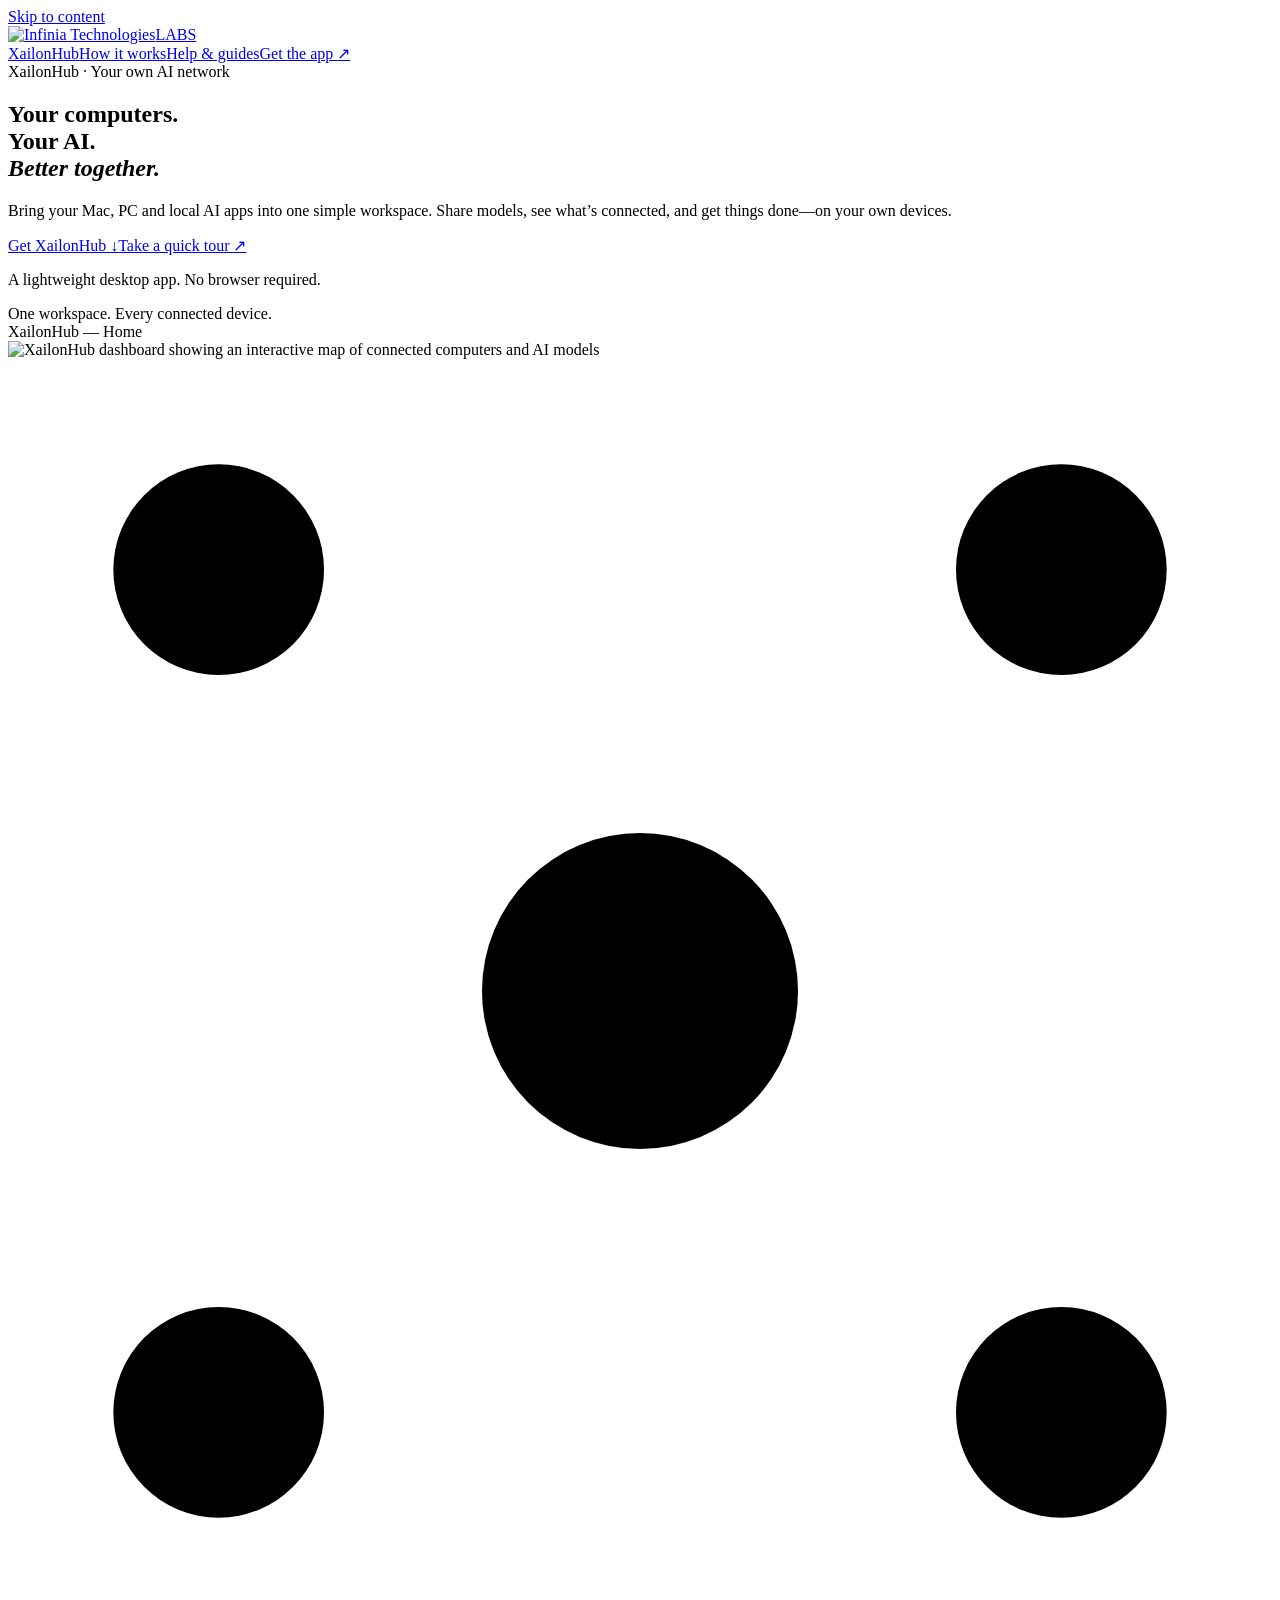
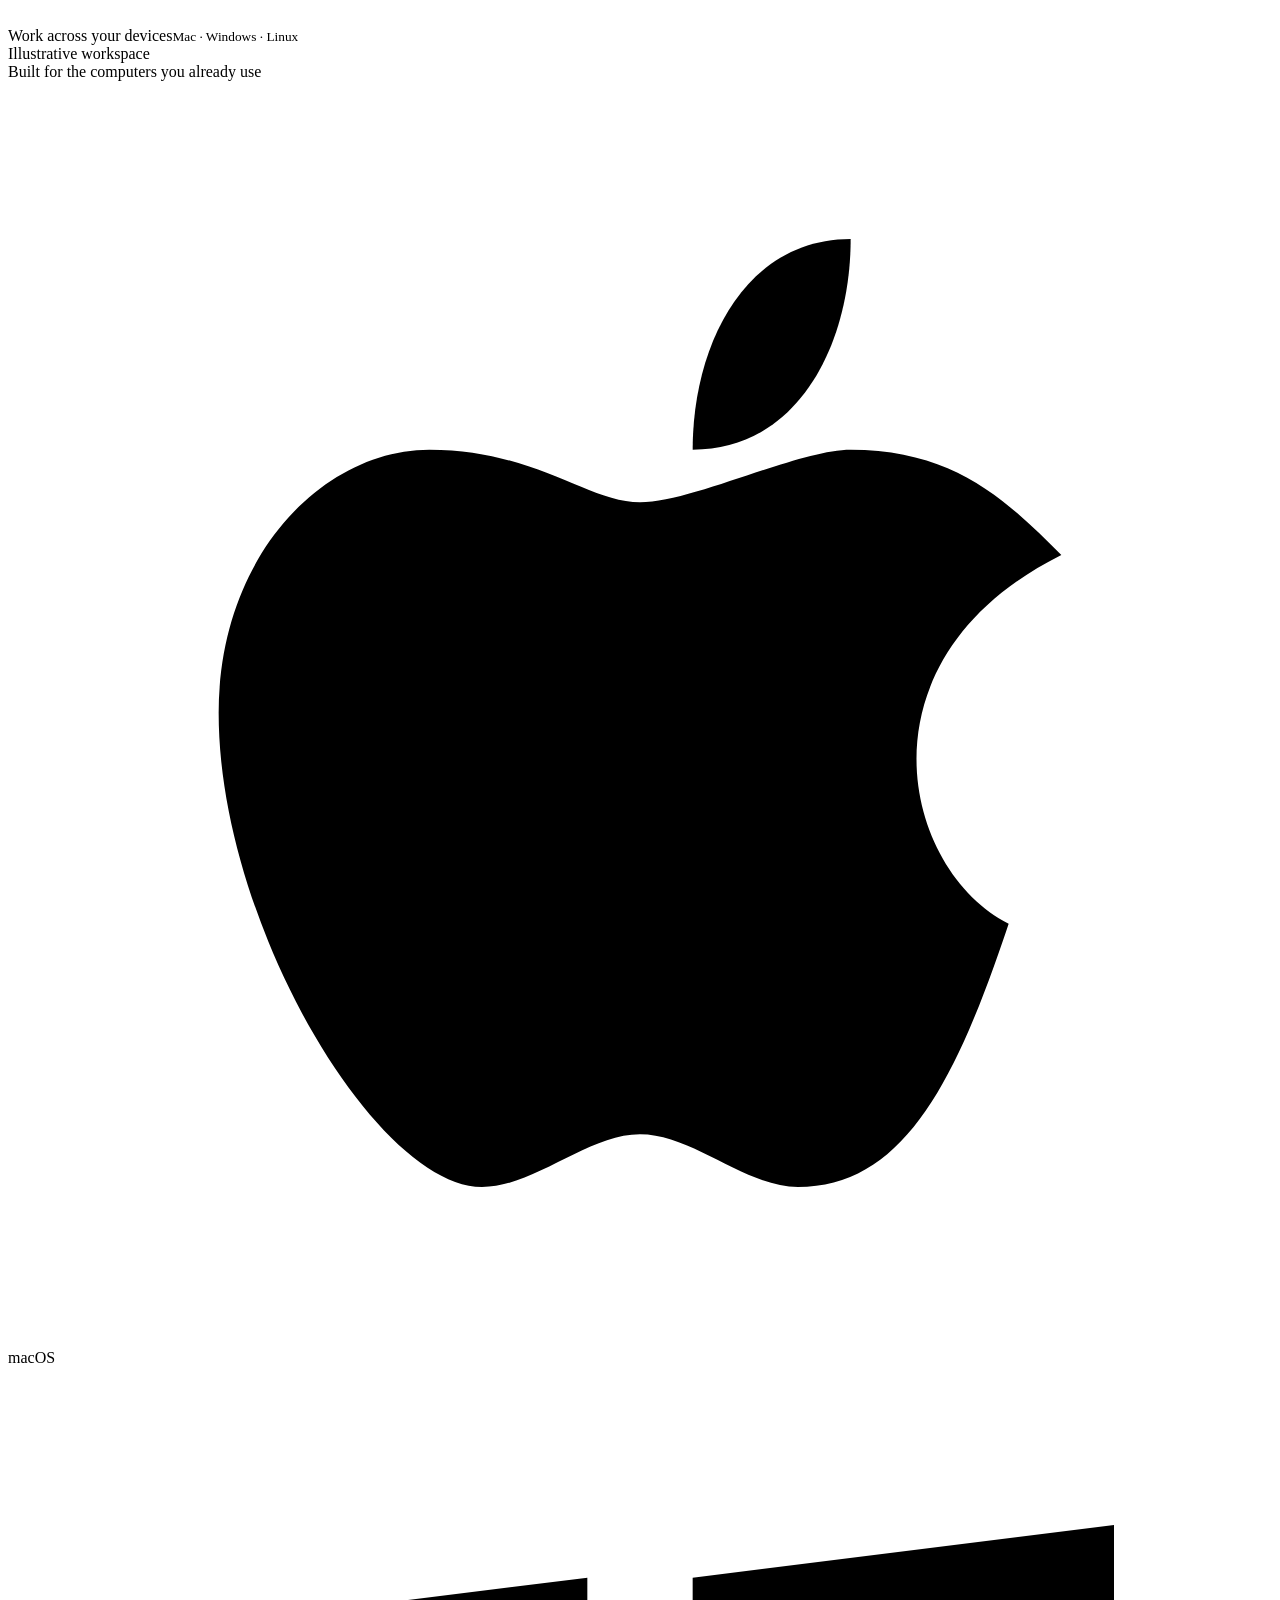
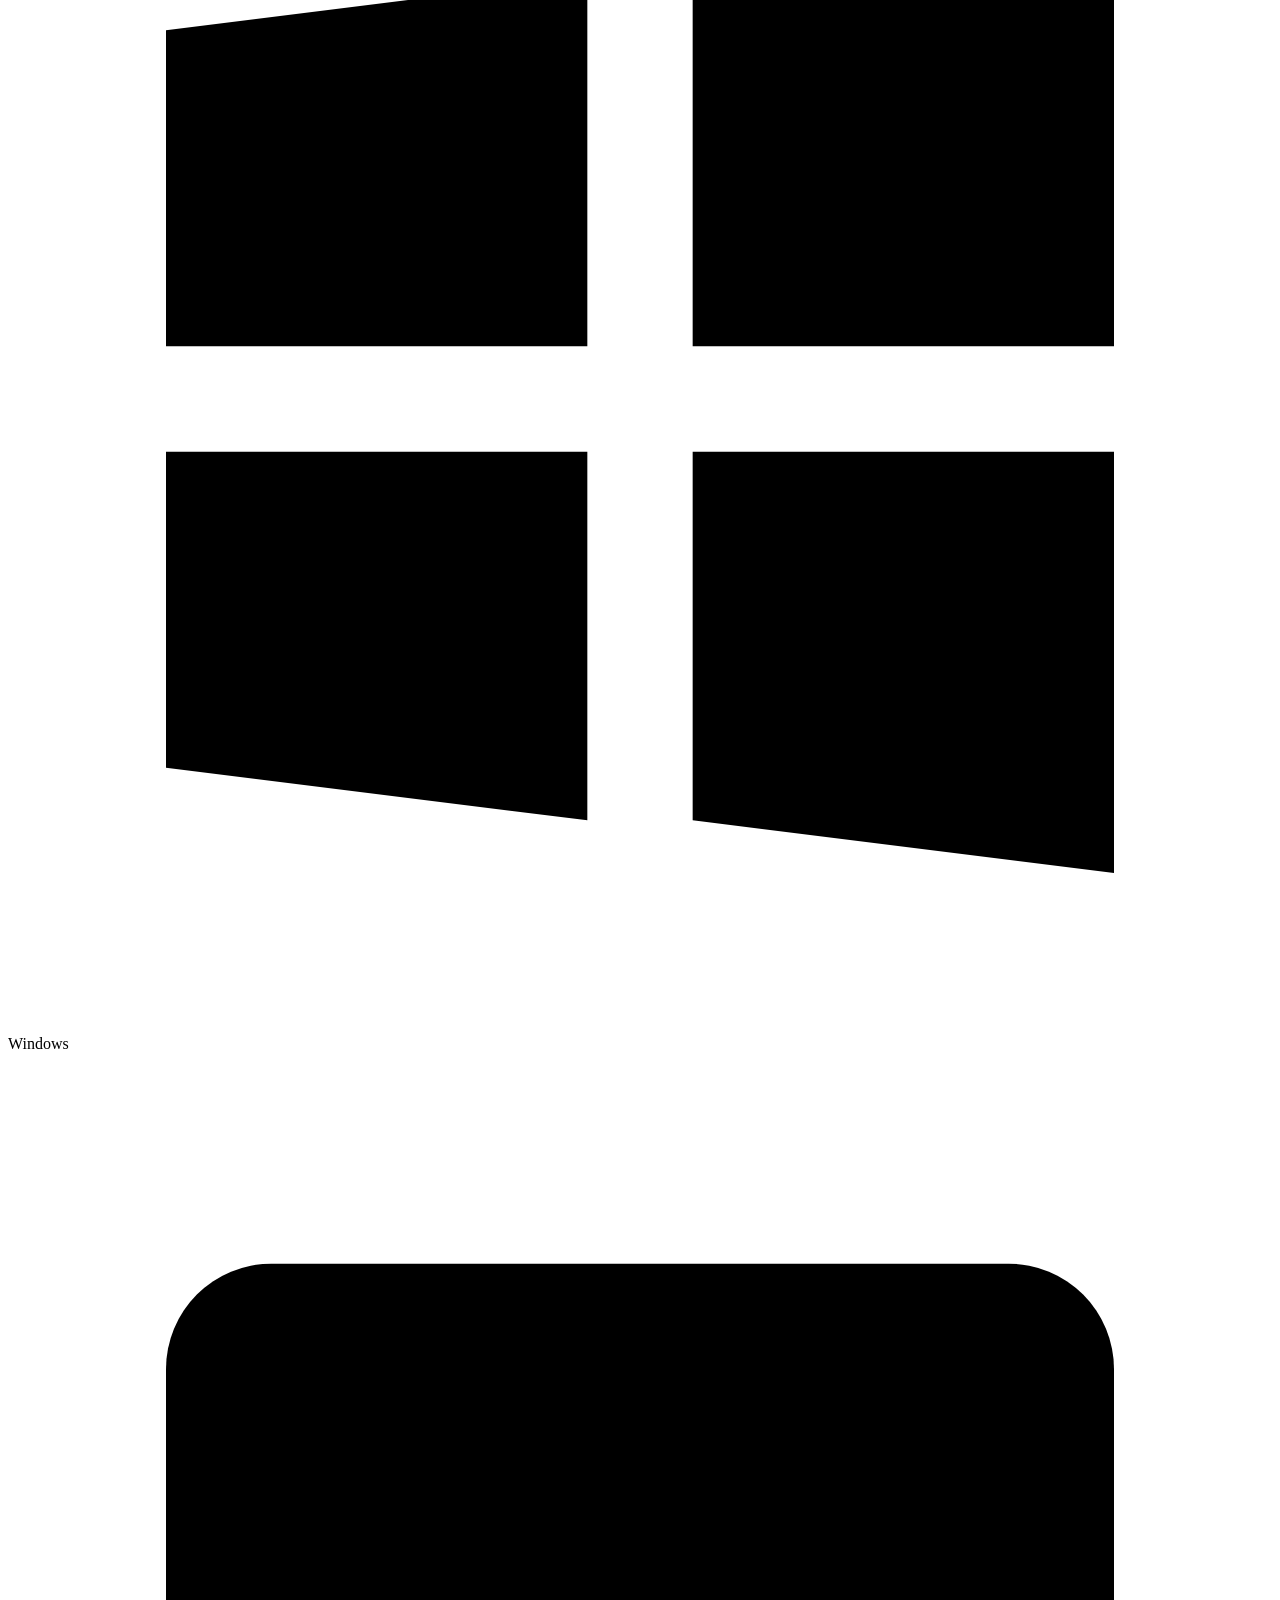
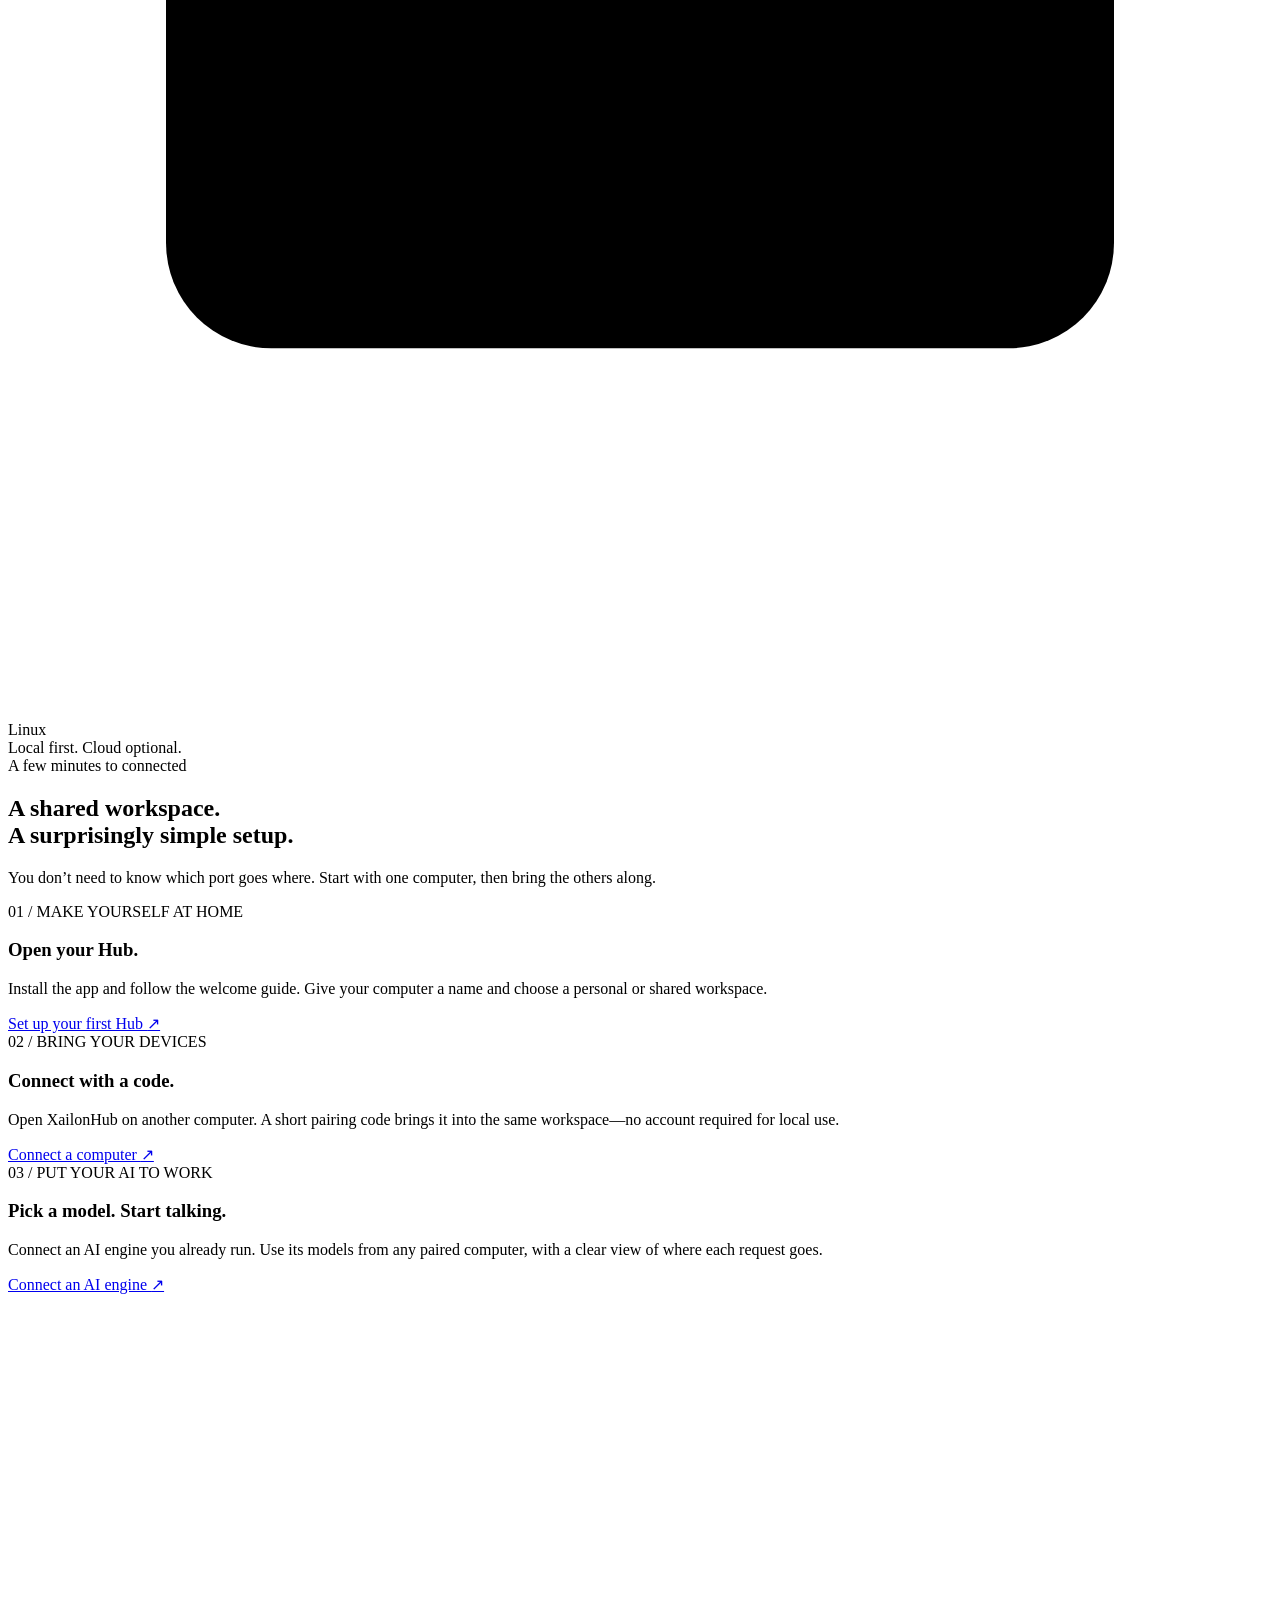
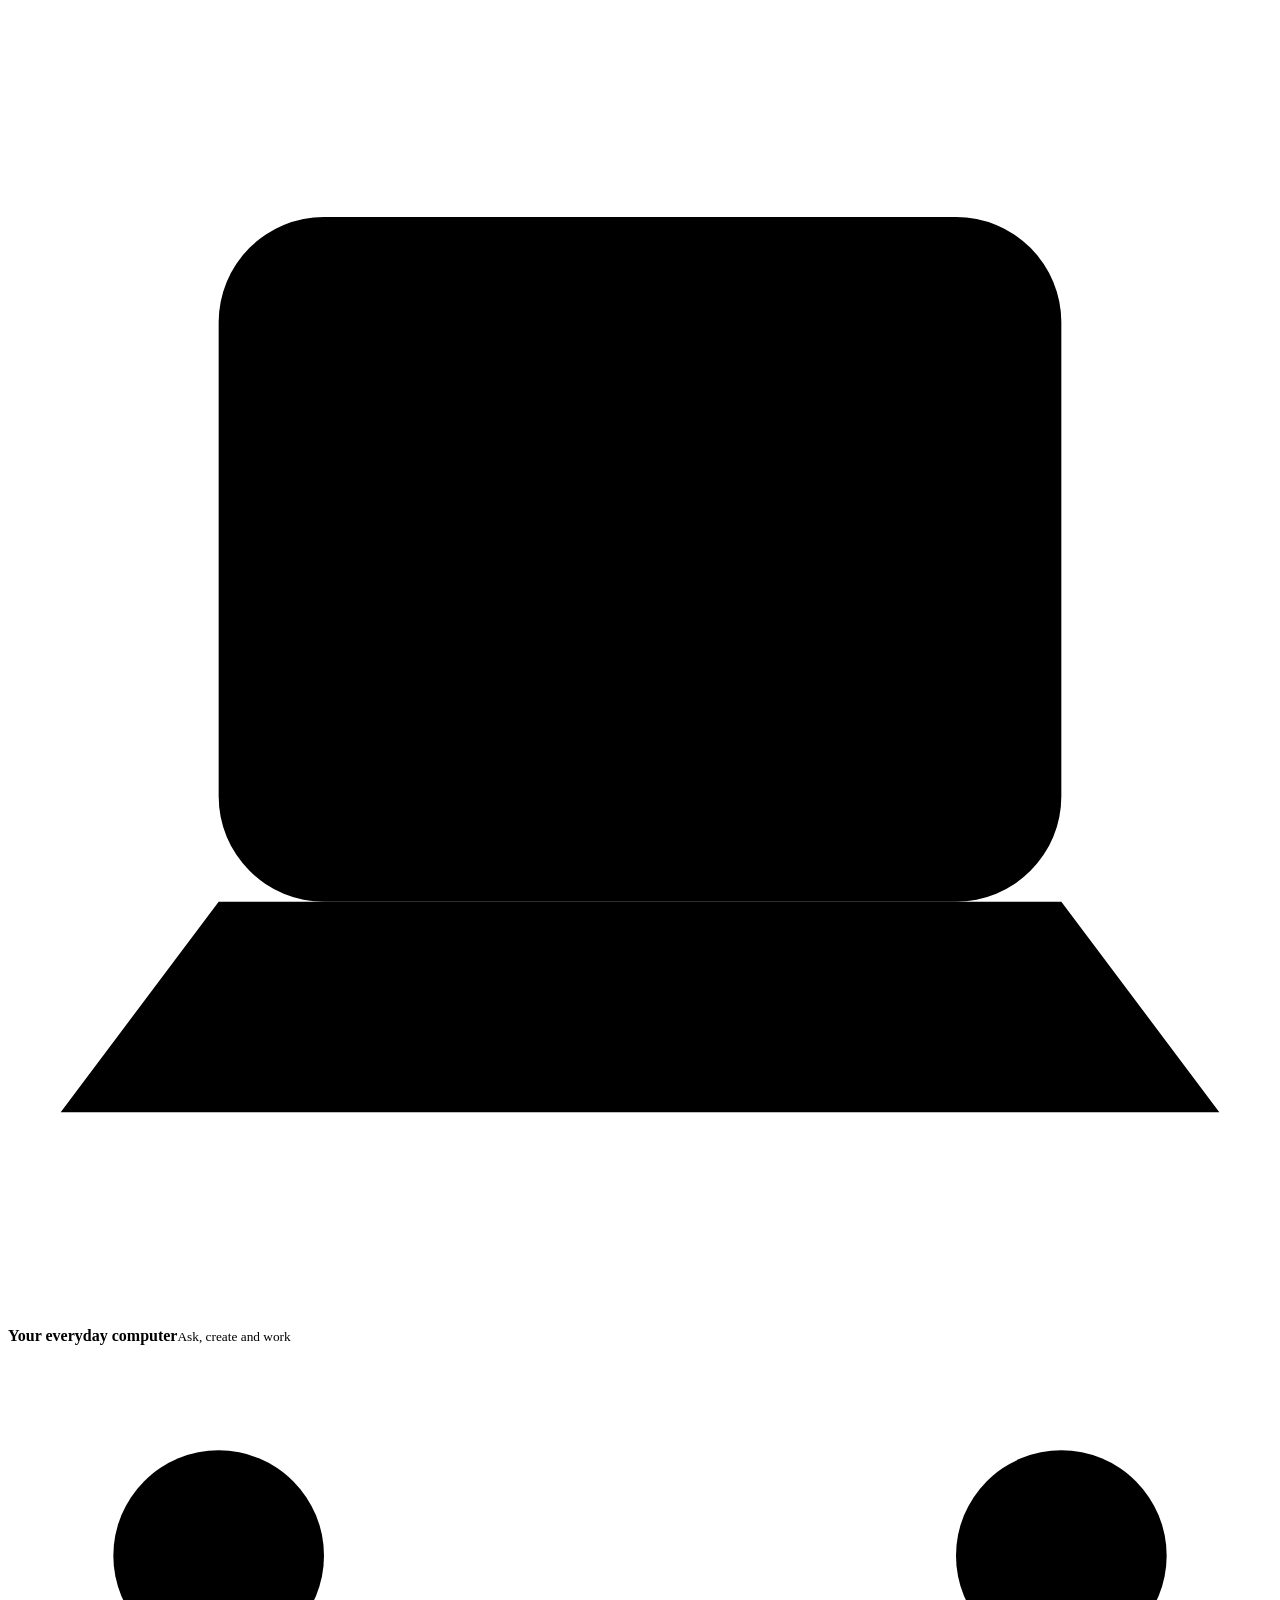
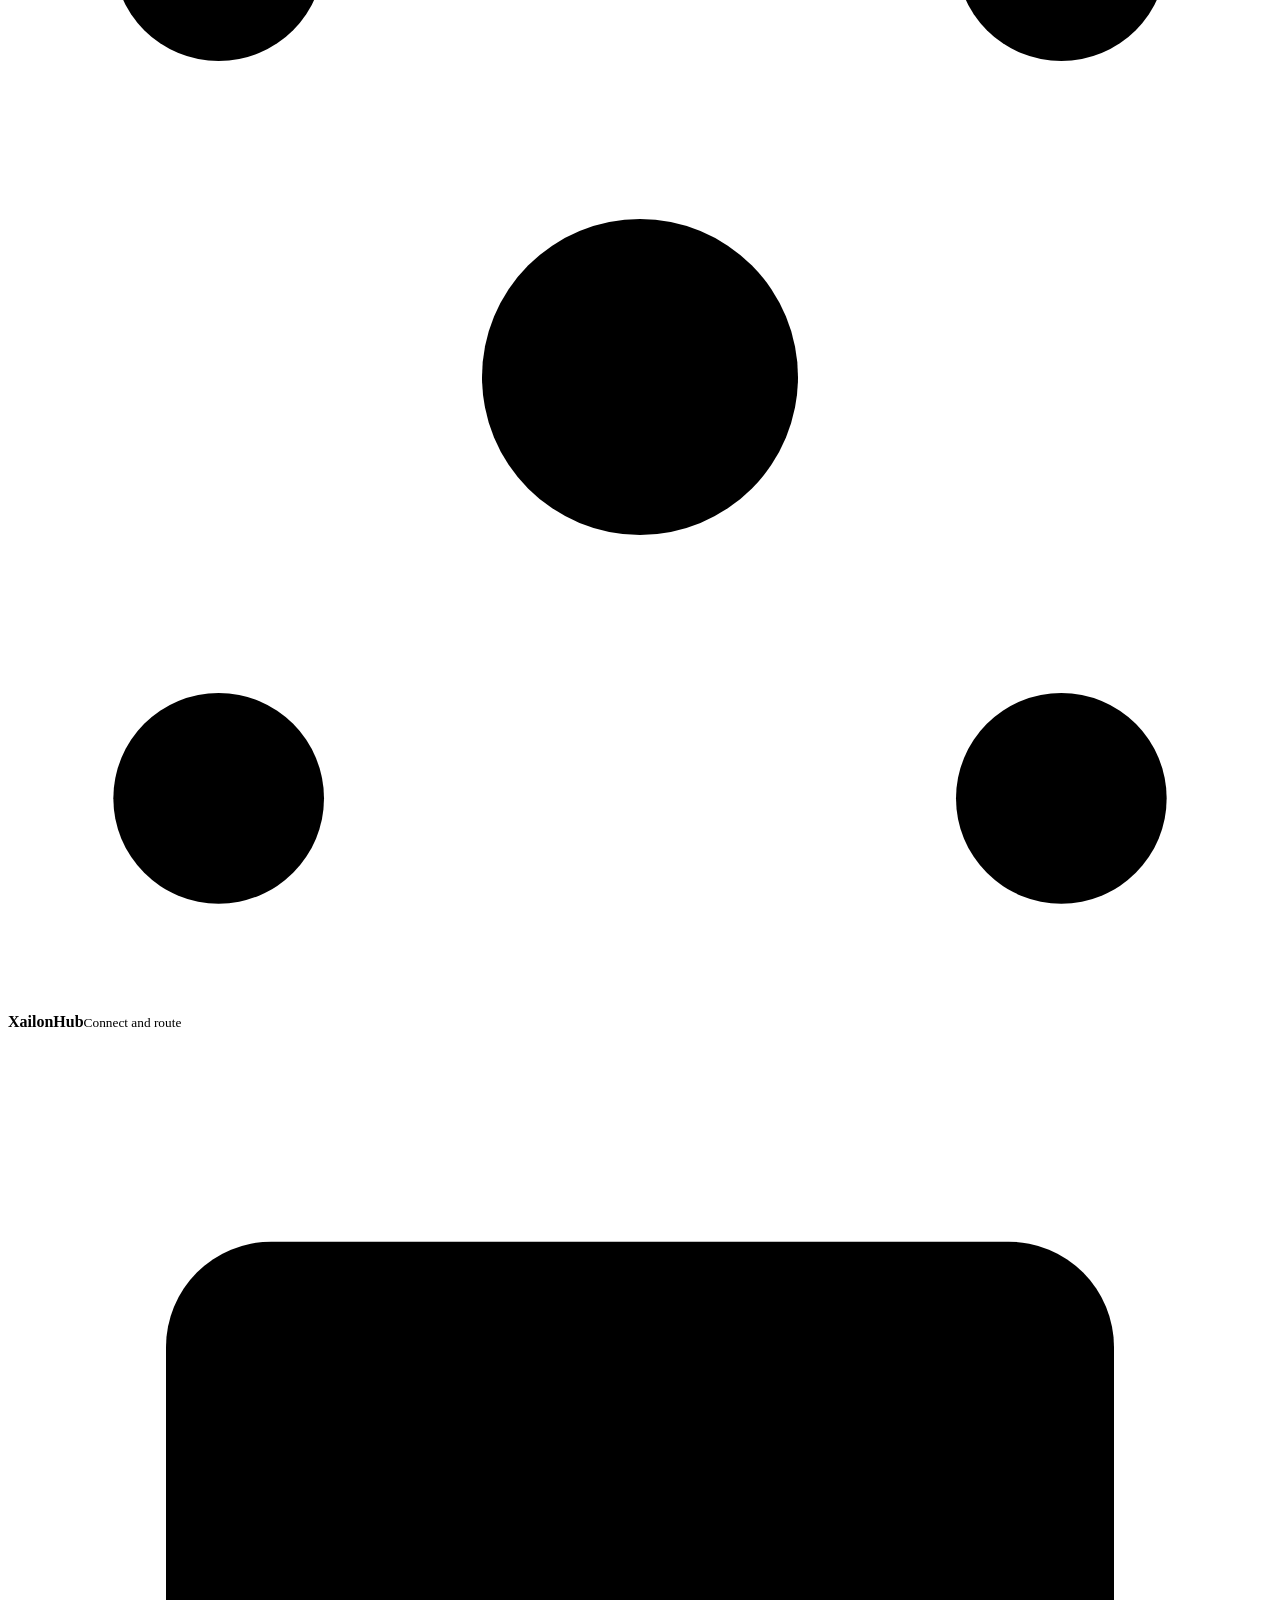
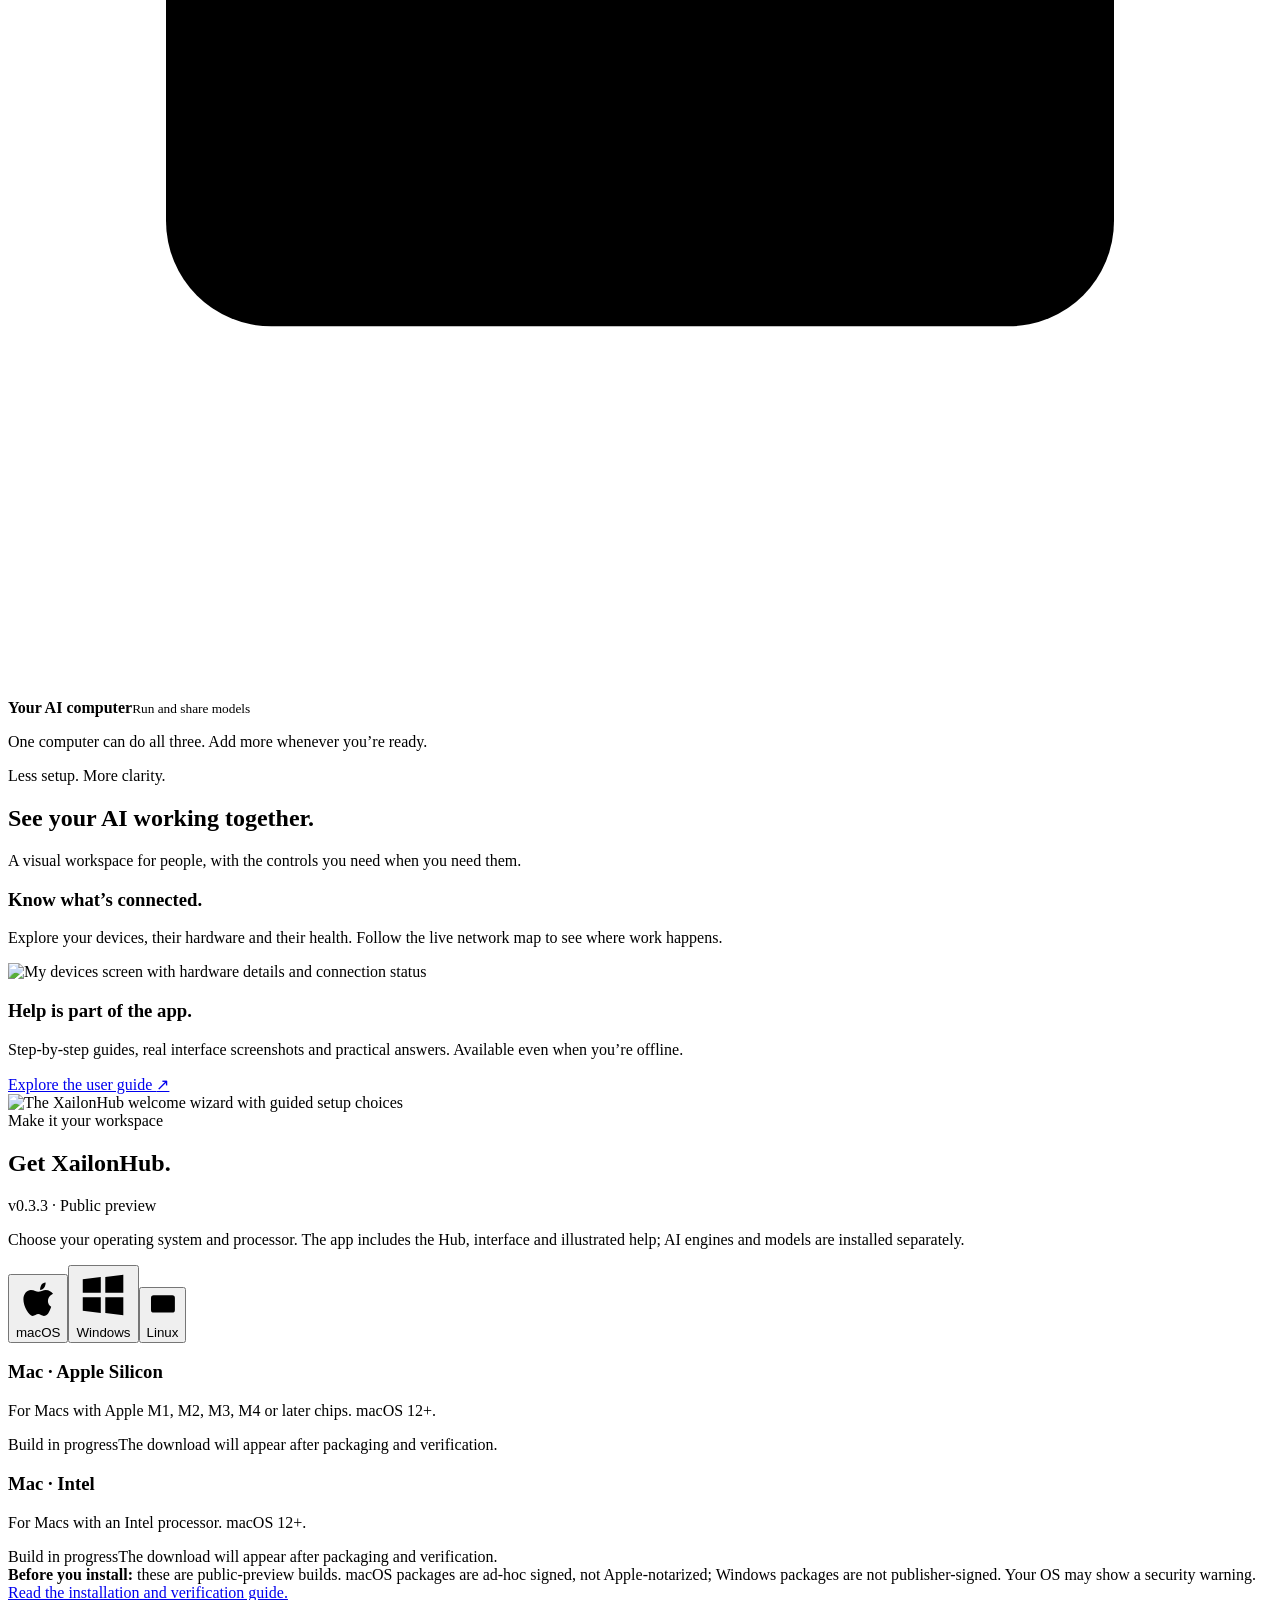
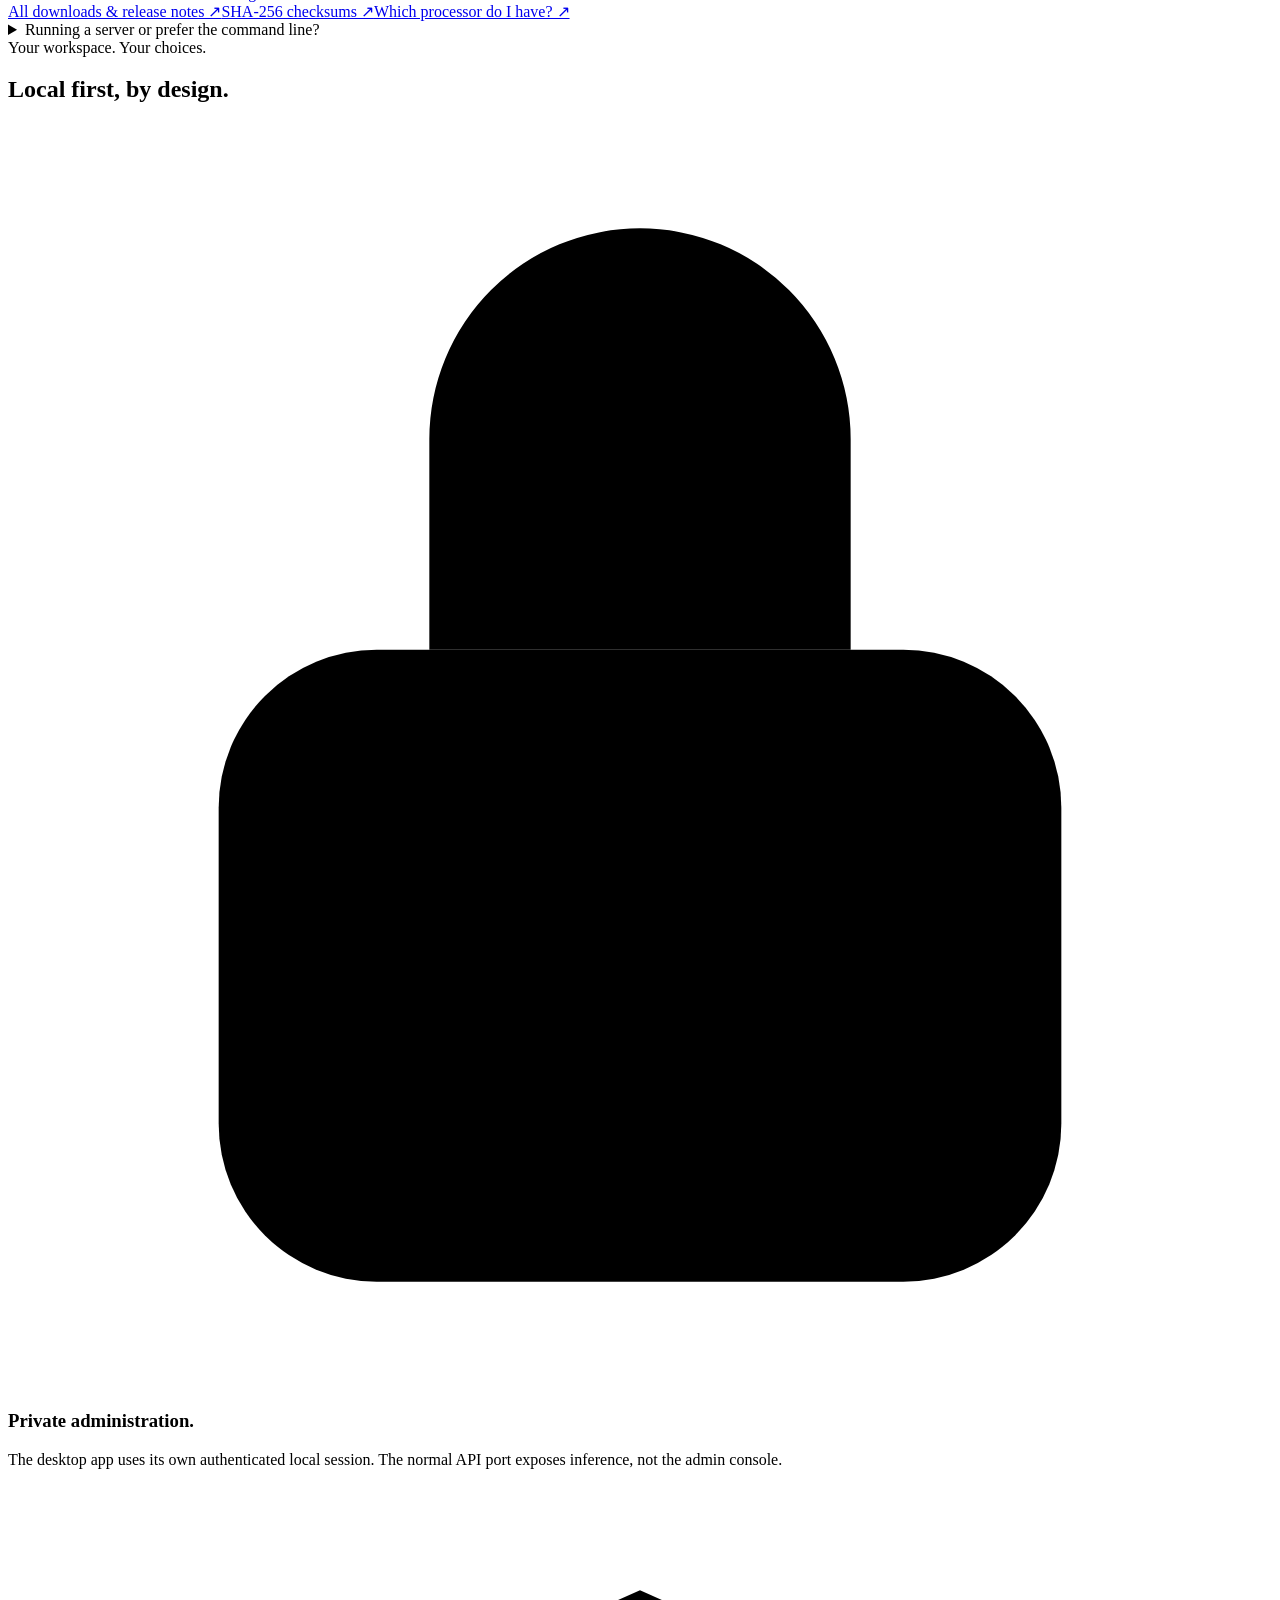
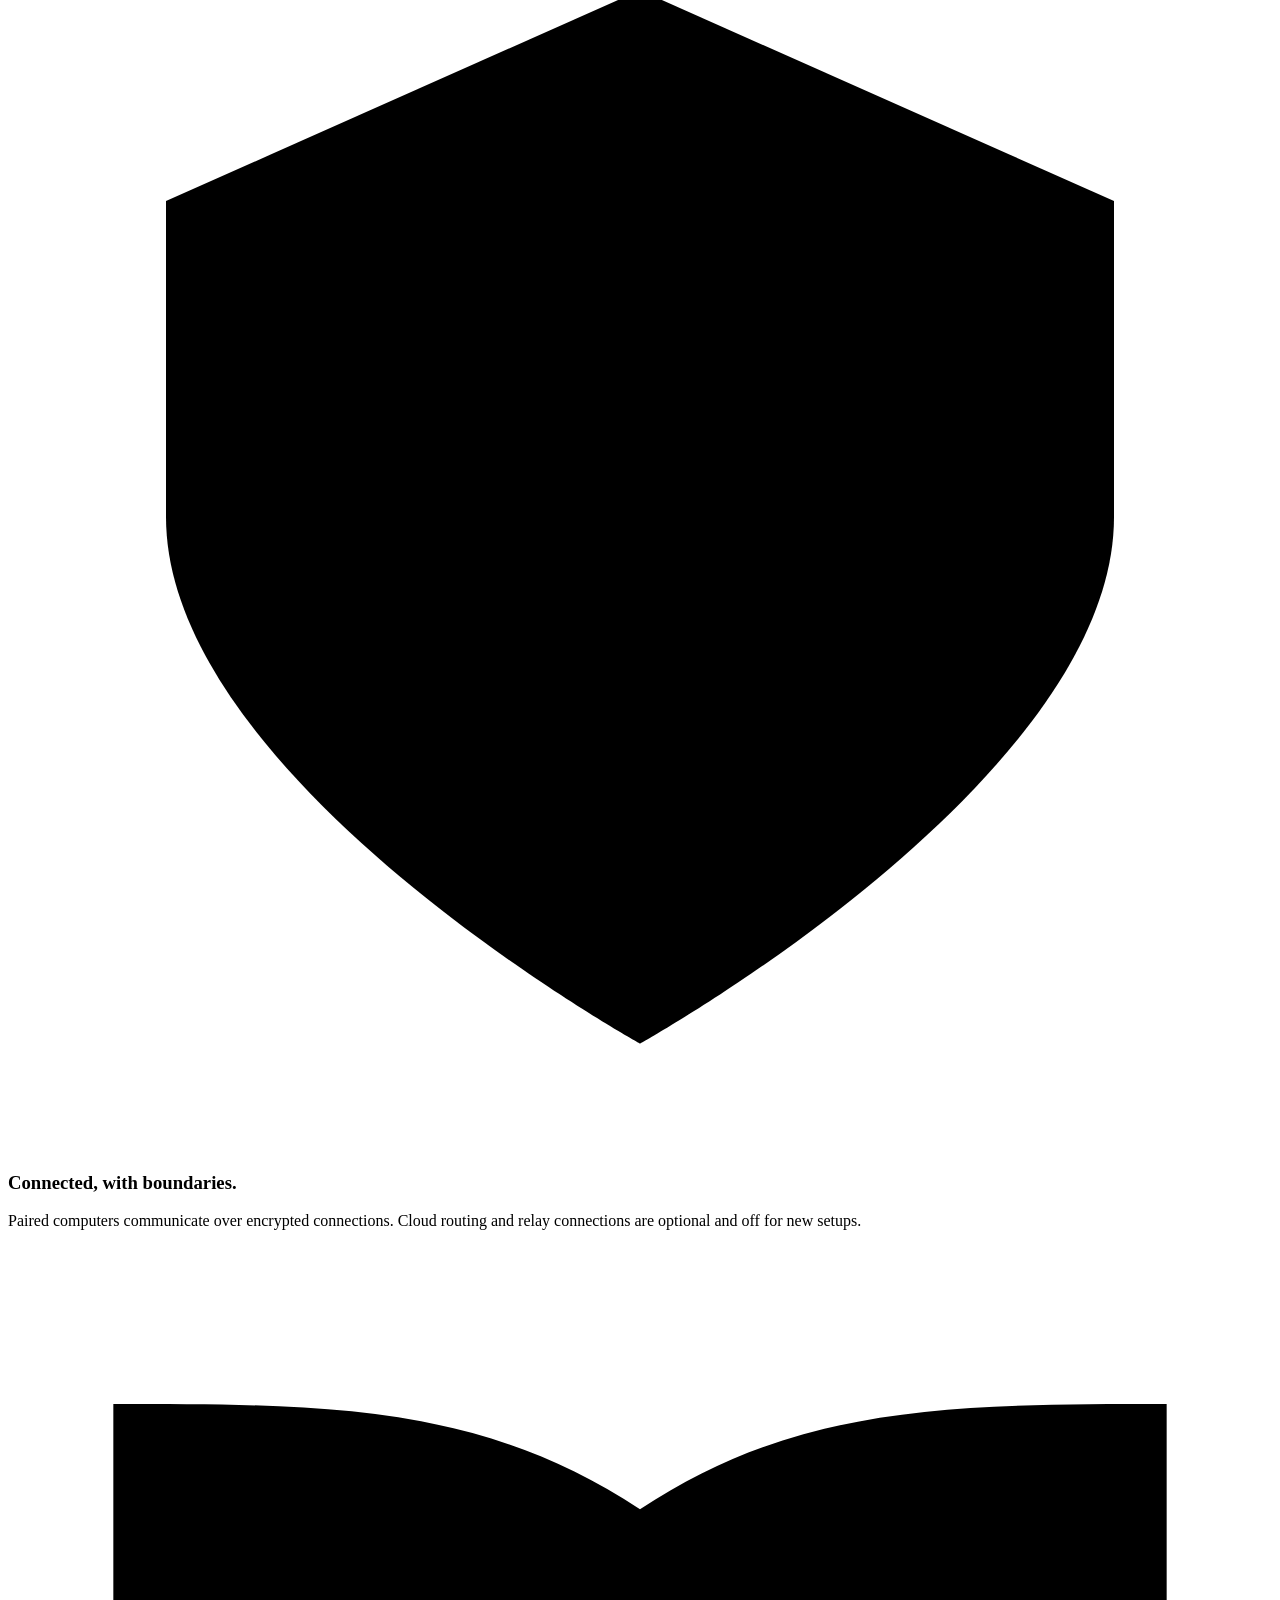
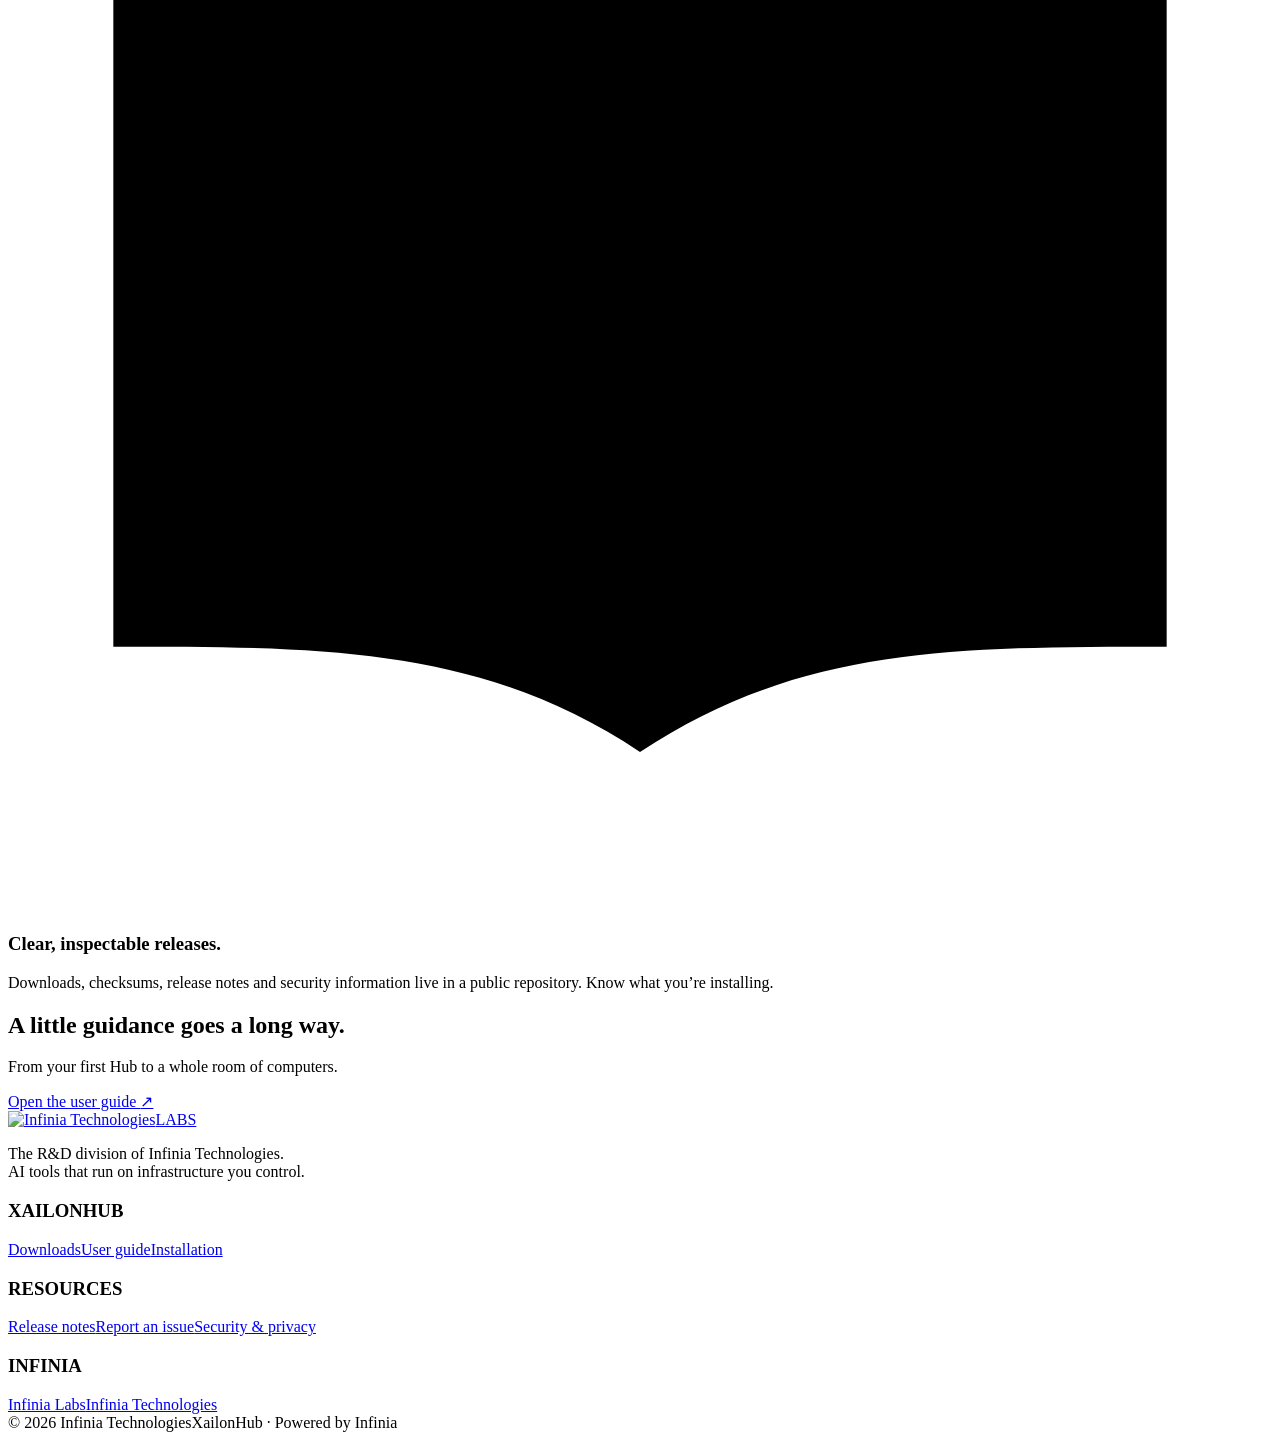
==== site/index.html @ c0959438 "Create Infinia Labs branded XailonHub downloads and help portal" ====
<!doctype html><html lang="en"><head><meta charset="utf-8"><meta name="viewport" content="width=device-width,initial-scale=1"><title>Your computers. Your AI. Better together. · XailonHub by Infinia Labs</title><meta name="description" content="Connect your Mac, Windows and Linux computers in one lightweight AI workspace. Download XailonHub and follow the illustrated setup guide."><link rel="canonical" href="https://xailonhub.infinialabs.ai/"><meta property="og:title" content="Your computers. Your AI. Better together. · XailonHub"><meta property="og:description" content="Connect your Mac, Windows and Linux computers in one lightweight AI workspace. Download XailonHub and follow the illustrated setup guide."><meta property="og:image" content="https://xailonhub.infinialabs.ai/assets/help/home.jpg"><meta property="og:type" content="website"><meta name="theme-color" content="#f7f6f3"><link rel="icon" href="/assets/hub.svg" type="image/svg+xml"><link rel="preload" href="/assets/space-grotesk.woff2" as="font" type="font/woff2" crossorigin><link rel="stylesheet" href="/assets/site.css"><script src="/assets/site.js" defer></script></head><body><a class="skip" href="#main">Skip to content</a><header class="nav"><div class="wrap"><a class="brand" href="https://infinialabs.ai" aria-label="Infinia Labs home"><img src="/assets/logo-labs.svg" alt="Infinia Technologies" width="139" height="24"><span class="labs">LABS</span></a><nav class="links" aria-label="Main navigation"><a href="/">XailonHub</a><a href="/#how-it-works">How it works</a><a href="/help/">Help & guides</a><a class="btn blue small nav-download" href="/#download">Get the app <span aria-hidden="true">↗</span></a></nav></div></header><main id="main"><section class="hero"><div class="wrap"><div class="hero-grid"><div class="hero-copy"><span class="eyebrow">XailonHub · Your own AI network</span><h1>Your computers.<br>Your AI.<br><em>Better together.</em></h1><p>Bring your Mac, PC and local AI apps into one simple workspace. Share models, see what’s connected, and get things done—on your own devices.</p><div class="actions"><a class="btn blue" href="#download">Get XailonHub <span class="arrow" aria-hidden="true">↓</span></a><a class="btn outline" href="/help/">Take a quick tour <span aria-hidden="true">↗</span></a></div><p class="subline">A lightweight desktop app. No browser required.</p></div><div class="hero-scene"><div class="float-note"><span class="pulse" aria-hidden="true"></span>One workspace. Every connected device.</div><div class="window"><div class="bar"><i></i><i></i><i></i><span>XailonHub — Home</span></div><img src="/assets/help/home.jpg" alt="XailonHub dashboard showing an interactive map of connected computers and AI models" width="1320" height="880" fetchpriority="high"></div><div class="device-chip"><svg class="icon" viewBox="0 0 24 24" aria-hidden="true"><circle cx="12" cy="12" r="3"/><circle cx="4" cy="4" r="2"/><circle cx="20" cy="4" r="2"/><circle cx="4" cy="20" r="2"/><circle cx="20" cy="20" r="2"/><path d="m6 6 4 4m4 4 4 4M6 18l4-4m4-4 4-4"/></svg><div>Work across your devices<small>Mac · Windows · Linux</small></div></div><span class="scene-label">Illustrative workspace</span></div></div><div class="support"><span>Built for the computers you already use</span><div class="support-list"><span><svg class="icon" viewBox="0 0 24 24" aria-hidden="true"><path d="M16 3c-2 0-3 2-3 4 2 0 3-2 3-4Z"/><path d="M19 16c-1 3-2 5-4 5-1 0-2-1-3-1s-2 1-3 1c-2 0-5-5-5-9 0-3 2-5 4-5 2 0 3 1 4 1s3-1 4-1c2 0 3 1 4 2-4 2-3 6-1 7Z"/></svg> macOS</span><span><svg class="icon" viewBox="0 0 24 24" aria-hidden="true"><path d="m3 5 8-1v7H3Zm10-1 8-1v8h-8ZM3 13h8v7l-8-1Zm10 0h8v8l-8-1Z"/></svg> Windows</span><span><svg class="icon" viewBox="0 0 24 24" aria-hidden="true"><rect x="3" y="4" width="18" height="13" rx="2"/><path d="M8 21h8m-4-4v4m-5-9 2 2-2 2m5 0h3"/></svg> Linux</span></div><span>Local first. Cloud optional.</span></div></div></section>
<section class="section how" id="how-it-works"><div class="wrap"><div class="intro-row"><div><span class="eyebrow">A few minutes to connected</span><h2>A shared workspace.<br>A surprisingly simple setup.</h2></div><p>You don’t need to know which port goes where. Start with one computer, then bring the others along.</p></div><div class="how-grid"><article><span class="step-no">01 / MAKE YOURSELF AT HOME</span><h3>Open your Hub.</h3><p>Install the app and follow the welcome guide. Give your computer a name and choose a personal or shared workspace.</p><a class="text-link" href="/help/first-start/">Set up your first Hub <span>↗</span></a></article><article><span class="step-no">02 / BRING YOUR DEVICES</span><h3>Connect with a code.</h3><p>Open XailonHub on another computer. A short pairing code brings it into the same workspace—no account required for local use.</p><a class="text-link" href="/help/connect-device/">Connect a computer <span>↗</span></a></article><article><span class="step-no">03 / PUT YOUR AI TO WORK</span><h3>Pick a model. Start talking.</h3><p>Connect an AI engine you already run. Use its models from any paired computer, with a clear view of where each request goes.</p><a class="text-link" href="/help/add-engine/">Connect an AI engine <span>↗</span></a></article></div><div class="flow"><svg class="flow-lines" viewBox="0 0 700 200" preserveAspectRatio="none" aria-hidden="true"><path d="M0 65H700"/><path d="M700 80H0"/></svg><div class="flow-node"><div class="orb"><svg class="icon" viewBox="0 0 24 24" aria-hidden="true"><rect x="4" y="3" width="16" height="13" rx="2"/><path d="m4 16-3 4h22l-3-4M9 20h6"/></svg></div><strong>Your everyday computer</strong><small>Ask, create and work</small></div><div class="flow-node"><div class="orb center"><svg class="icon" viewBox="0 0 24 24" aria-hidden="true"><circle cx="12" cy="12" r="3"/><circle cx="4" cy="4" r="2"/><circle cx="20" cy="4" r="2"/><circle cx="4" cy="20" r="2"/><circle cx="20" cy="20" r="2"/><path d="m6 6 4 4m4 4 4 4M6 18l4-4m4-4 4-4"/></svg></div><strong>XailonHub</strong><small>Connect and route</small></div><div class="flow-node"><div class="orb"><svg class="icon" viewBox="0 0 24 24" aria-hidden="true"><rect x="3" y="4" width="18" height="13" rx="2"/><path d="M8 21h8m-4-4v4m-5-9 2 2-2 2m5 0h3"/></svg></div><strong>Your AI computer</strong><small>Run and share models</small></div></div><p class="flow-caption">One computer can do all three. Add more whenever you’re ready.</p></div></section>
<section class="section"><div class="wrap"><div class="intro-row"><div><span class="eyebrow">Less setup. More clarity.</span><h2>See your AI working together.</h2></div><p>A visual workspace for people, with the controls you need when you need them.</p></div><div class="feature-grid"><article class="feature"><div class="feature-copy"><h3>Know what’s connected.</h3><p>Explore your devices, their hardware and their health. Follow the live network map to see where work happens.</p></div><img src="/assets/help/devices.jpg" alt="My devices screen with hardware details and connection status" width="1320" height="880" loading="lazy"></article><article class="feature soft"><div class="feature-copy"><h3>Help is part of the app.</h3><p>Step-by-step guides, real interface screenshots and practical answers. Available even when you’re offline.</p><a class="text-link" href="/help/">Explore the user guide <span>↗</span></a></div><img src="/assets/help/setup.jpg" alt="The XailonHub welcome wizard with guided setup choices" width="1320" height="880" loading="lazy"></article></div></div></section>
<section class="section download" id="download"><div class="wrap"><span class="eyebrow">Make it your workspace</span><div class="download-head"><h2>Get XailonHub.</h2><span class="version">v0.3.3 · Public preview</span></div><p class="status-text">Choose your operating system and processor. The app includes the Hub, interface and illustrated help; AI engines and models are installed separately.</p><div class="platform-tabs" role="tablist" aria-label="Operating system"><button id="tab-macos" role="tab" aria-selected="true" aria-controls="panel-macos" data-platform="macos"><svg class="icon" viewBox="0 0 24 24" aria-hidden="true"><path d="M16 3c-2 0-3 2-3 4 2 0 3-2 3-4Z"/><path d="M19 16c-1 3-2 5-4 5-1 0-2-1-3-1s-2 1-3 1c-2 0-5-5-5-9 0-3 2-5 4-5 2 0 3 1 4 1s3-1 4-1c2 0 3 1 4 2-4 2-3 6-1 7Z"/></svg>macOS</button><button id="tab-windows" role="tab" aria-selected="false" aria-controls="panel-windows" data-platform="windows" tabindex="-1"><svg class="icon" viewBox="0 0 24 24" aria-hidden="true"><path d="m3 5 8-1v7H3Zm10-1 8-1v8h-8ZM3 13h8v7l-8-1Zm10 0h8v8l-8-1Z"/></svg>Windows</button><button id="tab-linux" role="tab" aria-selected="false" aria-controls="panel-linux" data-platform="linux" tabindex="-1"><svg class="icon" viewBox="0 0 24 24" aria-hidden="true"><rect x="3" y="4" width="18" height="13" rx="2"/><path d="M8 21h8m-4-4v4m-5-9 2 2-2 2m5 0h3"/></svg>Linux</button></div><section id="panel-macos" role="tabpanel" aria-labelledby="tab-macos" ><div class="downloads-grid"><article class="download-card"><h3>Mac · Apple Silicon</h3><p>For Macs with Apple M1, M2, M3, M4 or later chips. macOS 12+.</p><span class="pending">Build in progress</span><span class="download-meta">The download will appear after packaging and verification.</span></article><article class="download-card"><h3>Mac · Intel</h3><p>For Macs with an Intel processor. macOS 12+.</p><span class="pending">Build in progress</span><span class="download-meta">The download will appear after packaging and verification.</span></article></div></section><section id="panel-windows" role="tabpanel" aria-labelledby="tab-windows" hidden><div class="downloads-grid"><article class="download-card"><h3>Windows · ARM64</h3><p>For Snapdragon and other ARM64 PCs. Windows 11.</p><span class="pending">Build in progress</span><span class="download-meta">The download will appear after packaging and verification.</span></article><article class="download-card"><h3>Windows · Intel &amp; AMD</h3><p>For 64-bit Intel and AMD PCs. Windows 10 or 11.</p><span class="pending">Build in progress</span><span class="download-meta">The download will appear after packaging and verification.</span></article></div></section><section id="panel-linux" role="tabpanel" aria-labelledby="tab-linux" hidden><div class="downloads-grid"><article class="download-card"><h3>Linux · ARM64</h3><p>For aarch64 computers. Ubuntu 24.04+ or compatible.</p><span class="pending">Build in progress</span><span class="download-meta">The download will appear after packaging and verification.</span></article><article class="download-card"><h3>Linux · Intel &amp; AMD</h3><p>For amd64 computers. Ubuntu 24.04+ or compatible.</p><span class="pending">Build in progress</span><span class="download-meta">The download will appear after packaging and verification.</span></article></div></section><div class="notice"><strong>Before you install:</strong> these are public-preview builds. macOS packages are ad-hoc signed, not Apple-notarized; Windows packages are not publisher-signed. Your OS may show a security warning. <a href="/help/install/">Read the installation and verification guide.</a></div><div class="download-foot"><a href="https://github.com/infinialabs-ai/xailon-hub-releases/releases/tag/v0.3.3">All downloads & release notes ↗</a><a href="https://github.com/infinialabs-ai/xailon-hub-releases/releases/download/v0.3.3/checksums.txt">SHA-256 checksums ↗</a><a href="/help/install/">Which processor do I have? ↗</a></div><details class="cli-box"><summary>Running a server or prefer the command line?</summary><p>The CLI edition runs the same Hub with a browser dashboard. This command installs the CLI, not the desktop app.</p><div class="code-row"><code id="install-command">curl -fsSL https://xailonhub.infinialabs.ai/install.sh | sh</code><button type="button" data-copy="install-command" aria-label="Copy CLI installation command">Copy</button></div><p>On Windows, use the PowerShell installer in the <a class="text-link" href="/help/install/#cli">installation guide ↗</a>. Inspect scripts before running them.</p></details></div></section>
<section class="section"><div class="wrap"><div class="intro-row"><div><span class="eyebrow">Your workspace. Your choices.</span><h2>Local first, by design.</h2></div></div><div class="trust-grid"><article><svg class="icon" viewBox="0 0 24 24" aria-hidden="true"><rect x="4" y="10" width="16" height="12" rx="3"/><path d="M8 10V6a4 4 0 0 1 8 0v4m-4 5v3"/></svg><h3>Private administration.</h3><p>The desktop app uses its own authenticated local session. The normal API port exposes inference, not the admin console.</p></article><article><svg class="icon" viewBox="0 0 24 24" aria-hidden="true"><path d="m12 2 9 4v6c0 5-9 10-9 10S3 17 3 12V6Z"/><path d="m8 12 3 3 5-6"/></svg><h3>Connected, with boundaries.</h3><p>Paired computers communicate over encrypted connections. Cloud routing and relay connections are optional and off for new setups.</p></article><article><svg class="icon" viewBox="0 0 24 24" aria-hidden="true"><path d="M12 5c-3-2-6-2-10-2v16c4 0 7 0 10 2 3-2 6-2 10-2V3c-4 0-7 0-10 2Zm0 0v16"/></svg><h3>Clear, inspectable releases.</h3><p>Downloads, checksums, release notes and security information live in a public repository. Know what you’re installing.</p></article></div><div class="help-banner"><div><h2>A little guidance goes a long way.</h2><p>From your first Hub to a whole room of computers.</p></div><a class="btn" href="/help/">Open the user guide <span>↗</span></a></div></div></section></main><footer class="footer"><div class="wrap"><div class="footer-top"><div><a class="brand" href="https://infinialabs.ai"><img class="brand-img" src="/assets/logo-labs-light.svg" alt="Infinia Technologies" width="158" height="27"><span class="labs">LABS</span></a><p>The R&amp;D division of Infinia Technologies.<br>AI tools that run on infrastructure you control.</p></div><div class="footer-links"><div><h3>XAILONHUB</h3><a href="/#download">Downloads</a><a href="/help/">User guide</a><a href="/help/install/">Installation</a></div><div><h3>RESOURCES</h3><a href="https://github.com/infinialabs-ai/xailon-hub-releases/releases">Release notes</a><a href="https://github.com/infinialabs-ai/xailon-hub-releases/issues">Report an issue</a><a href="/security/">Security & privacy</a></div><div><h3>INFINIA</h3><a href="https://infinialabs.ai">Infinia Labs</a><a href="https://infiniatechnologies.com">Infinia Technologies</a></div></div></div><div class="footer-bottom"><span>© 2026 Infinia Technologies</span><span>XailonHub · Powered by Infinia</span></div></div></footer></body></html>
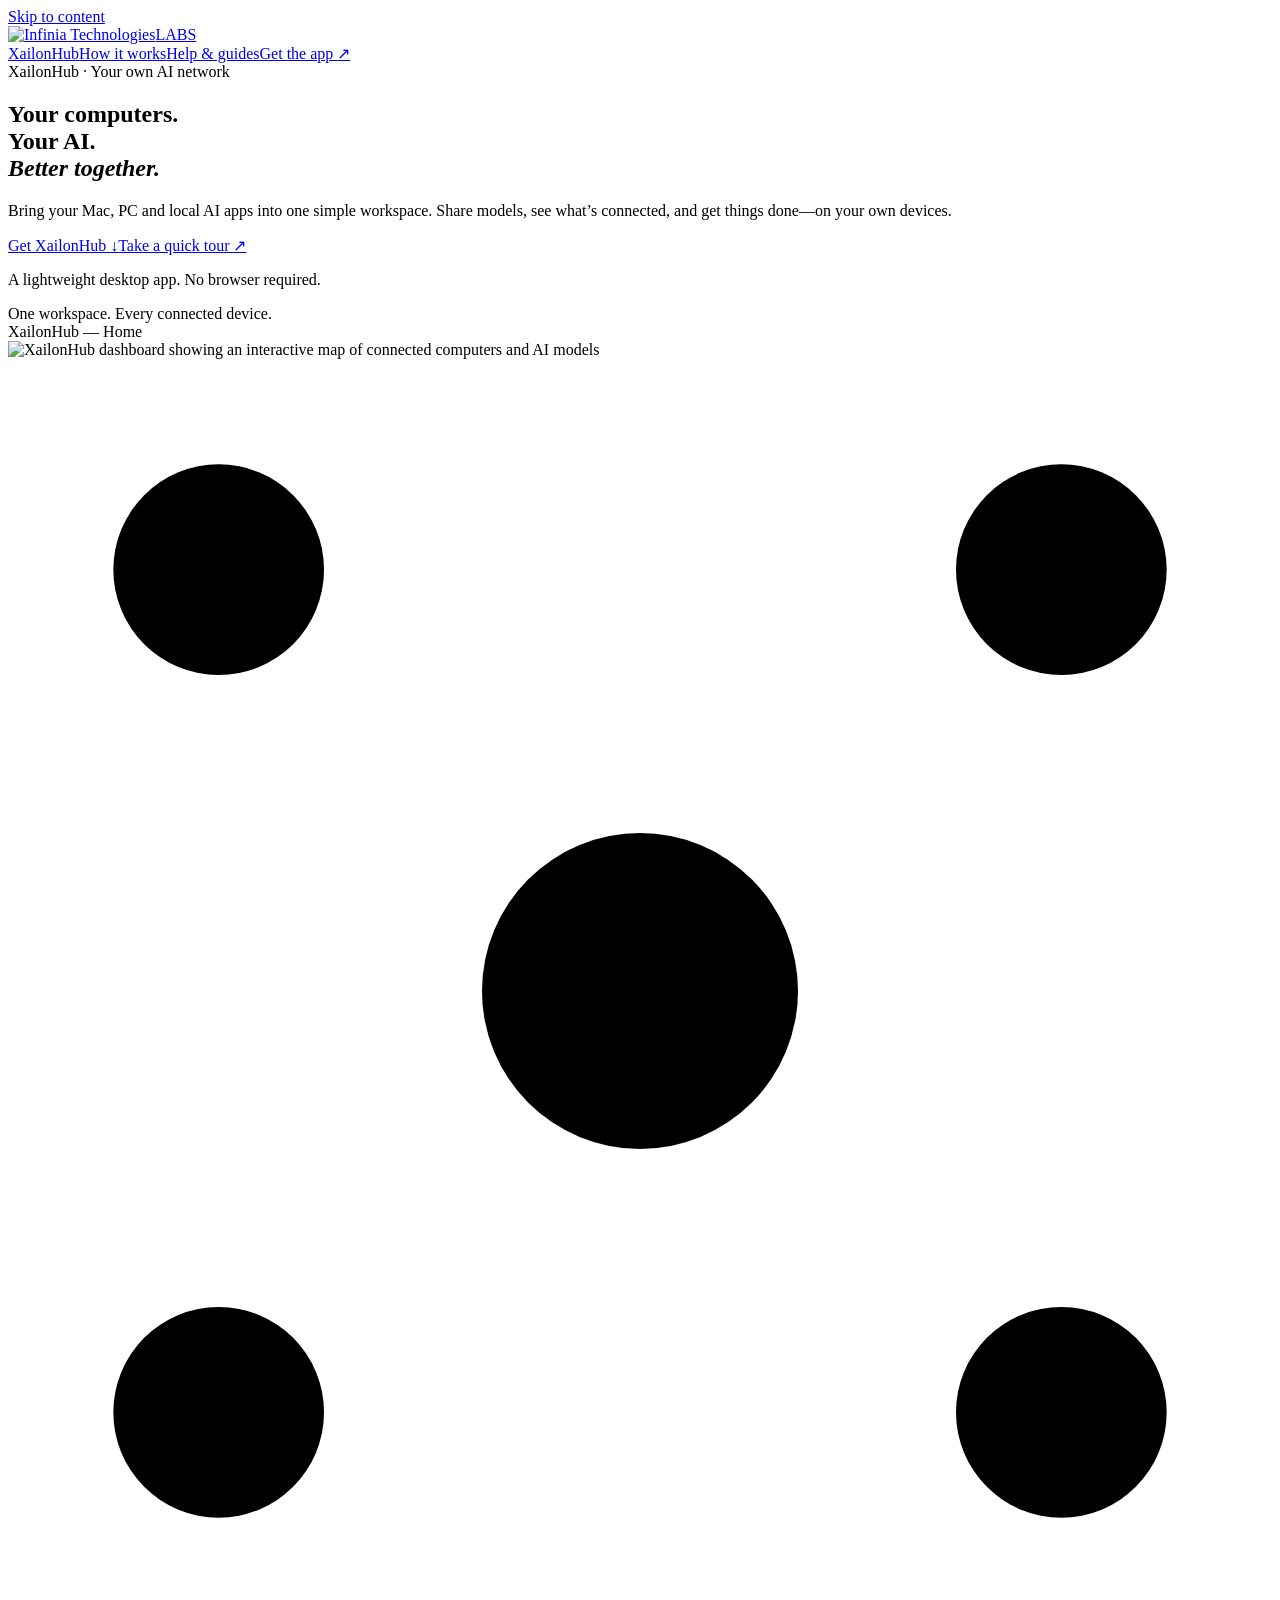
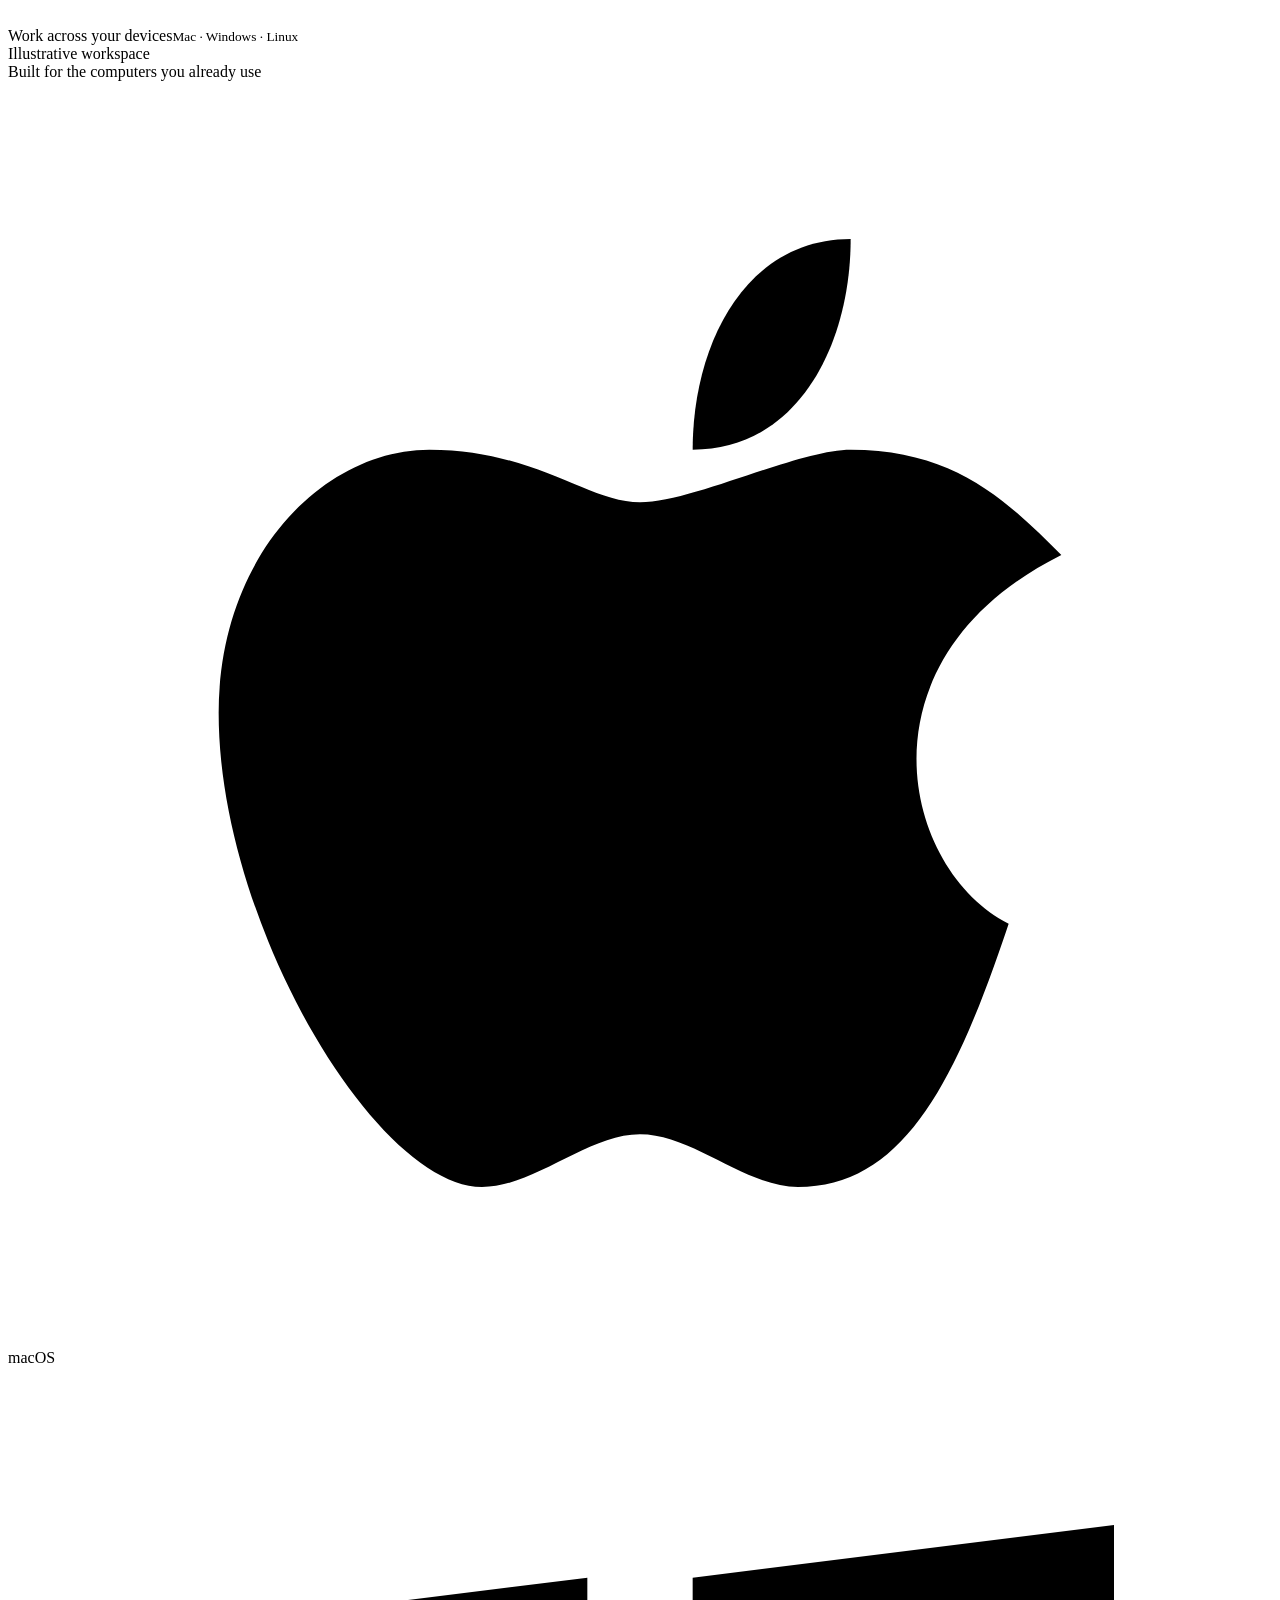
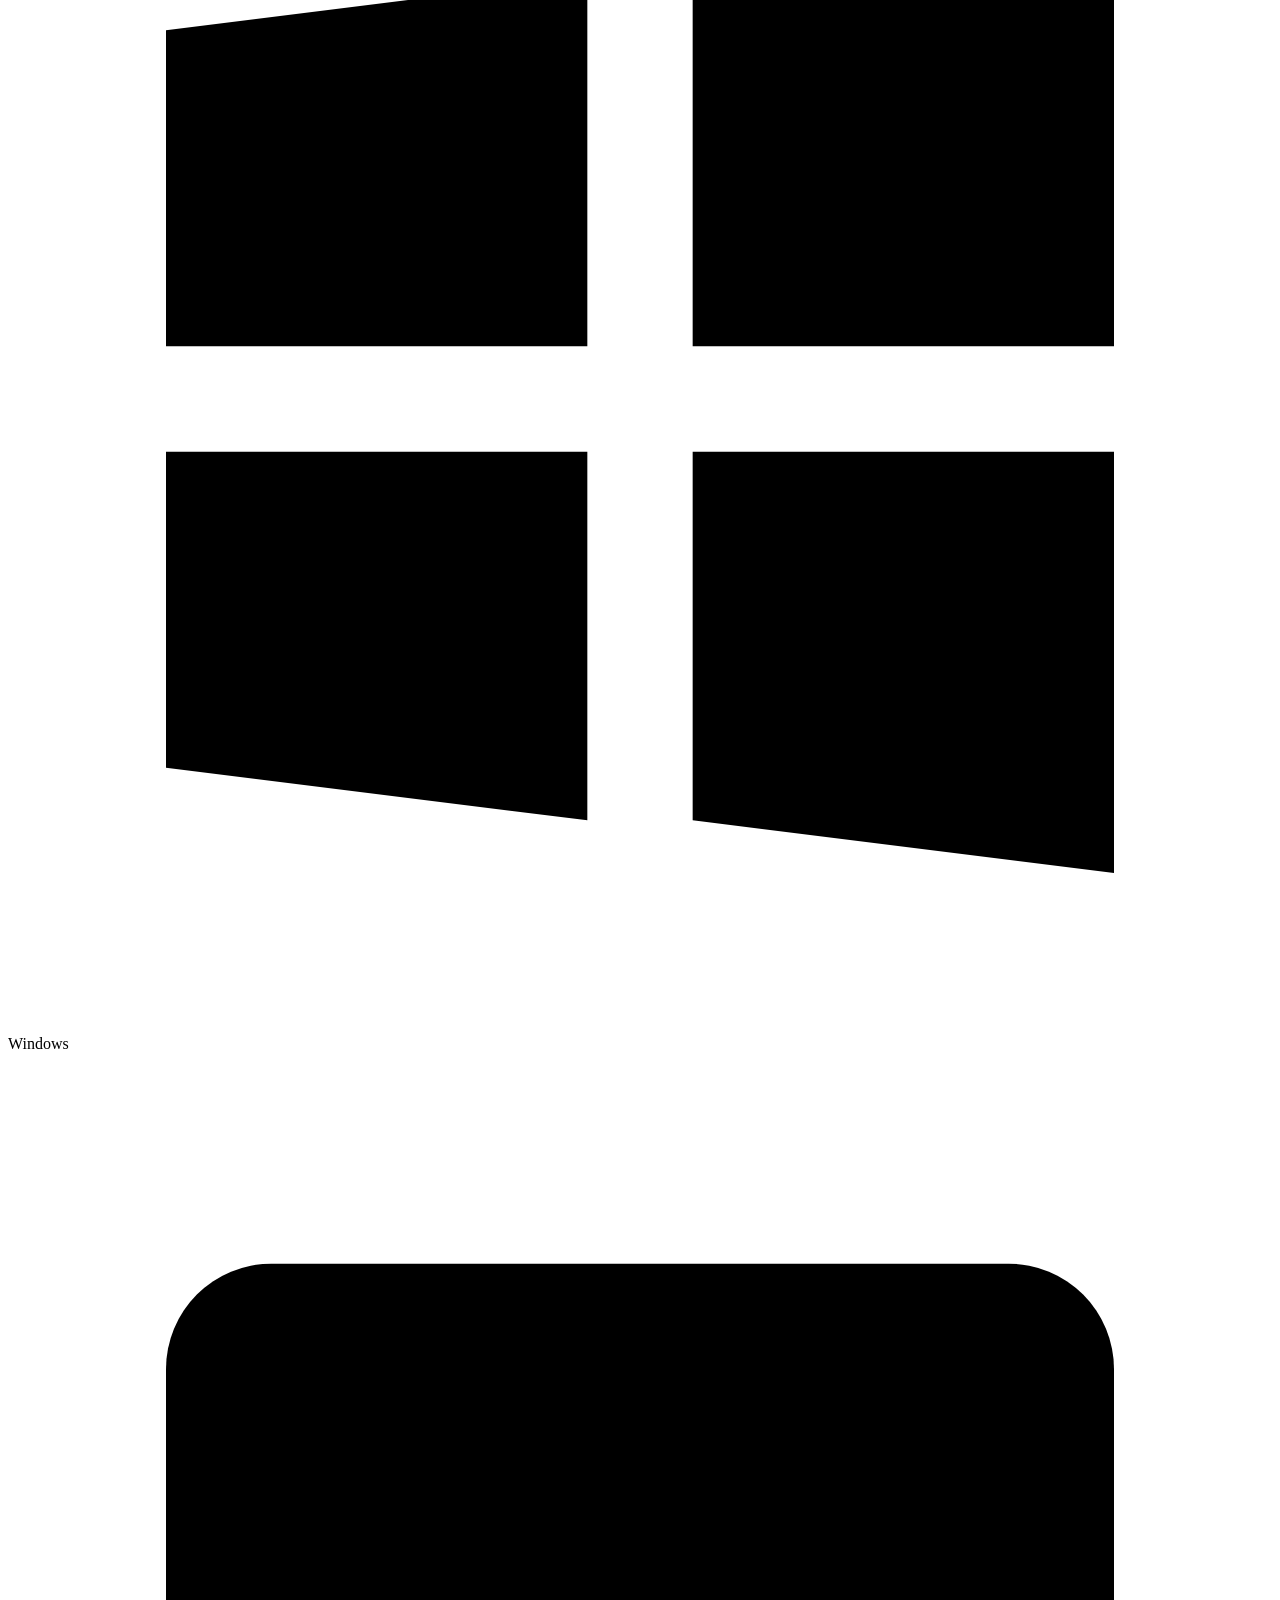
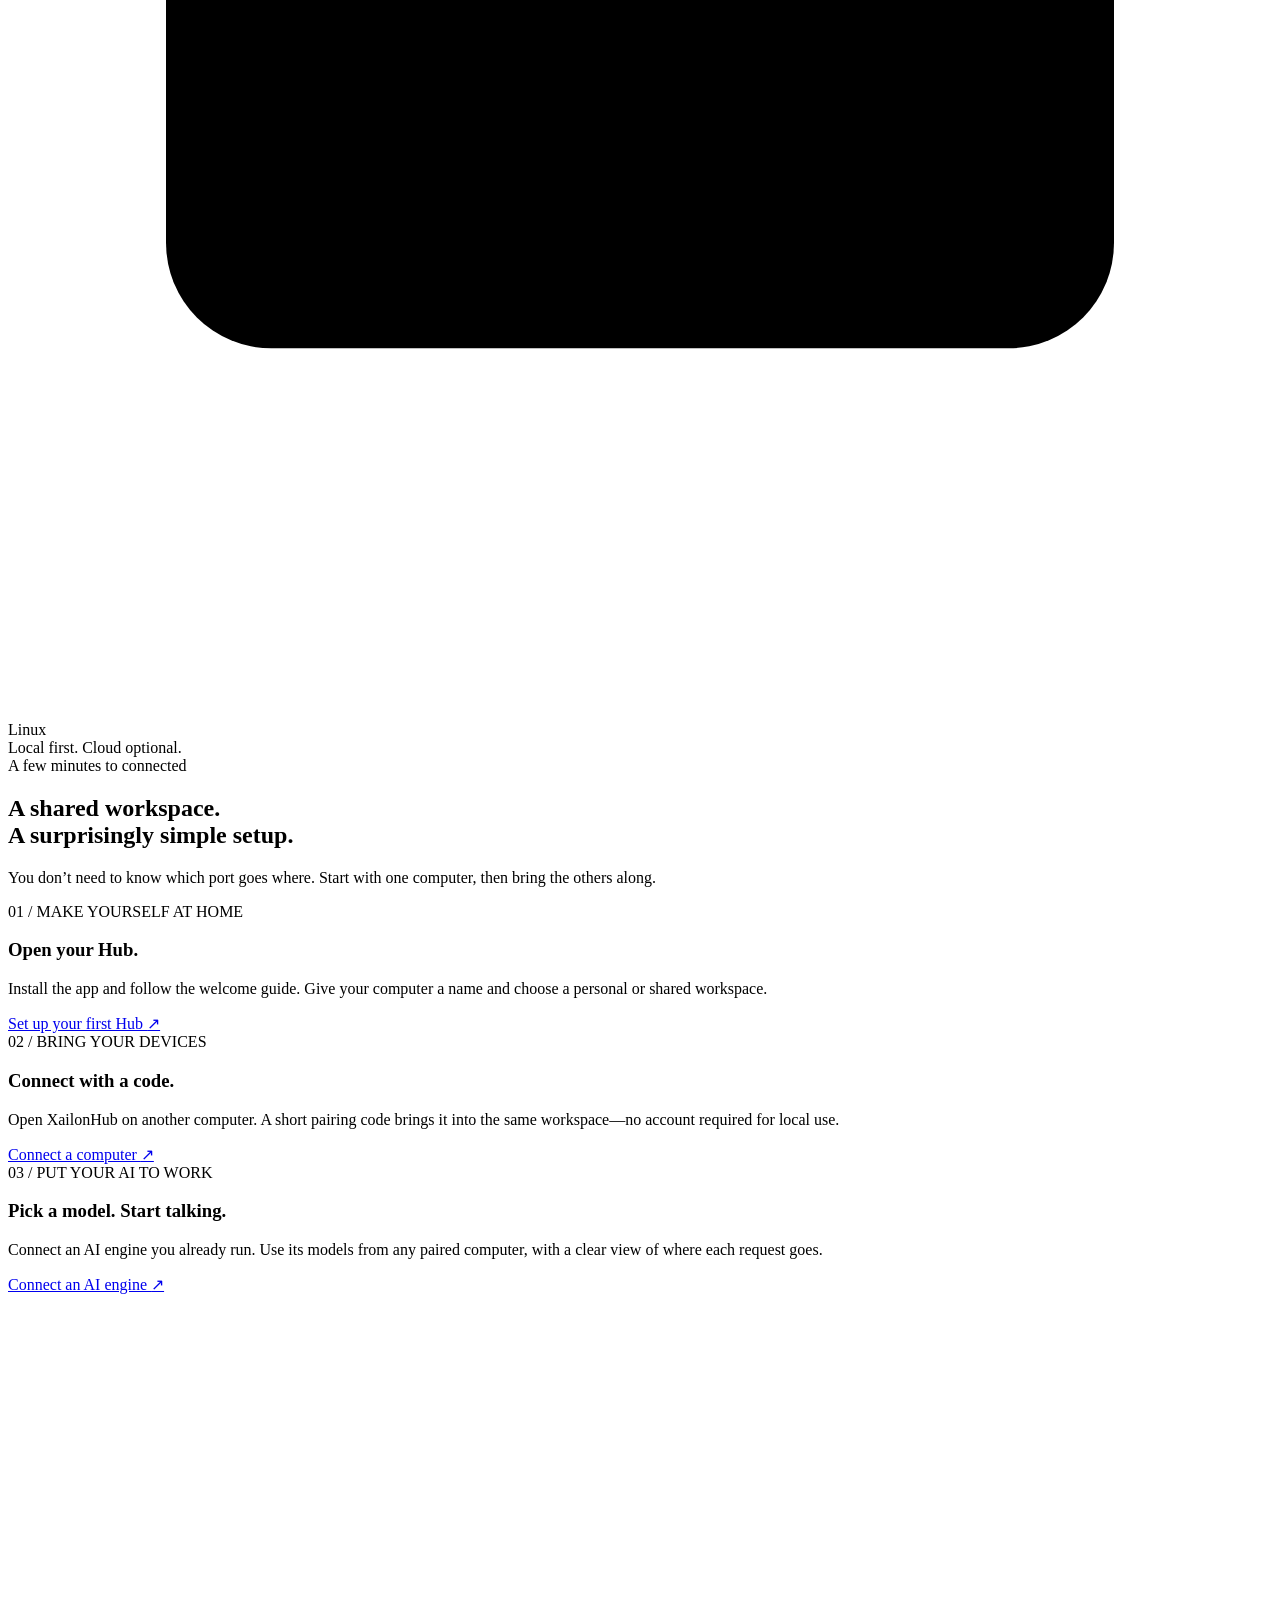
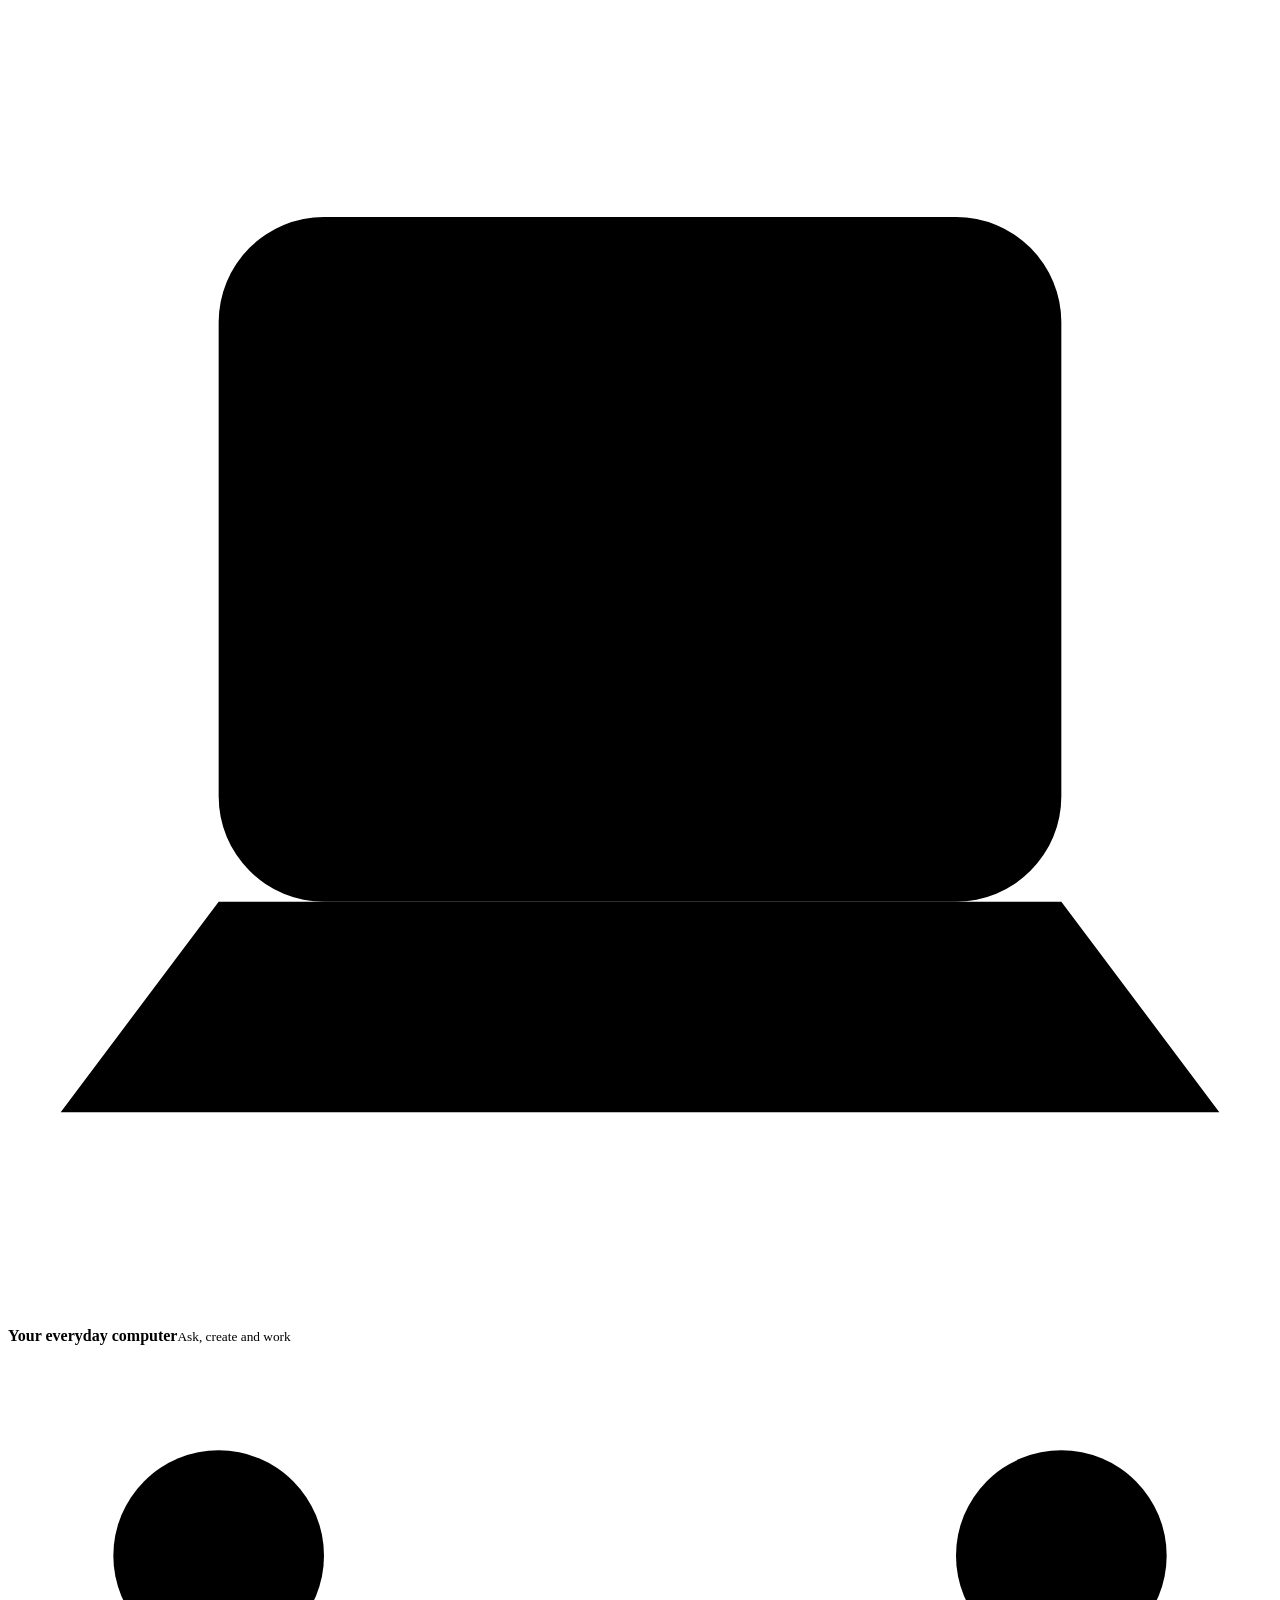
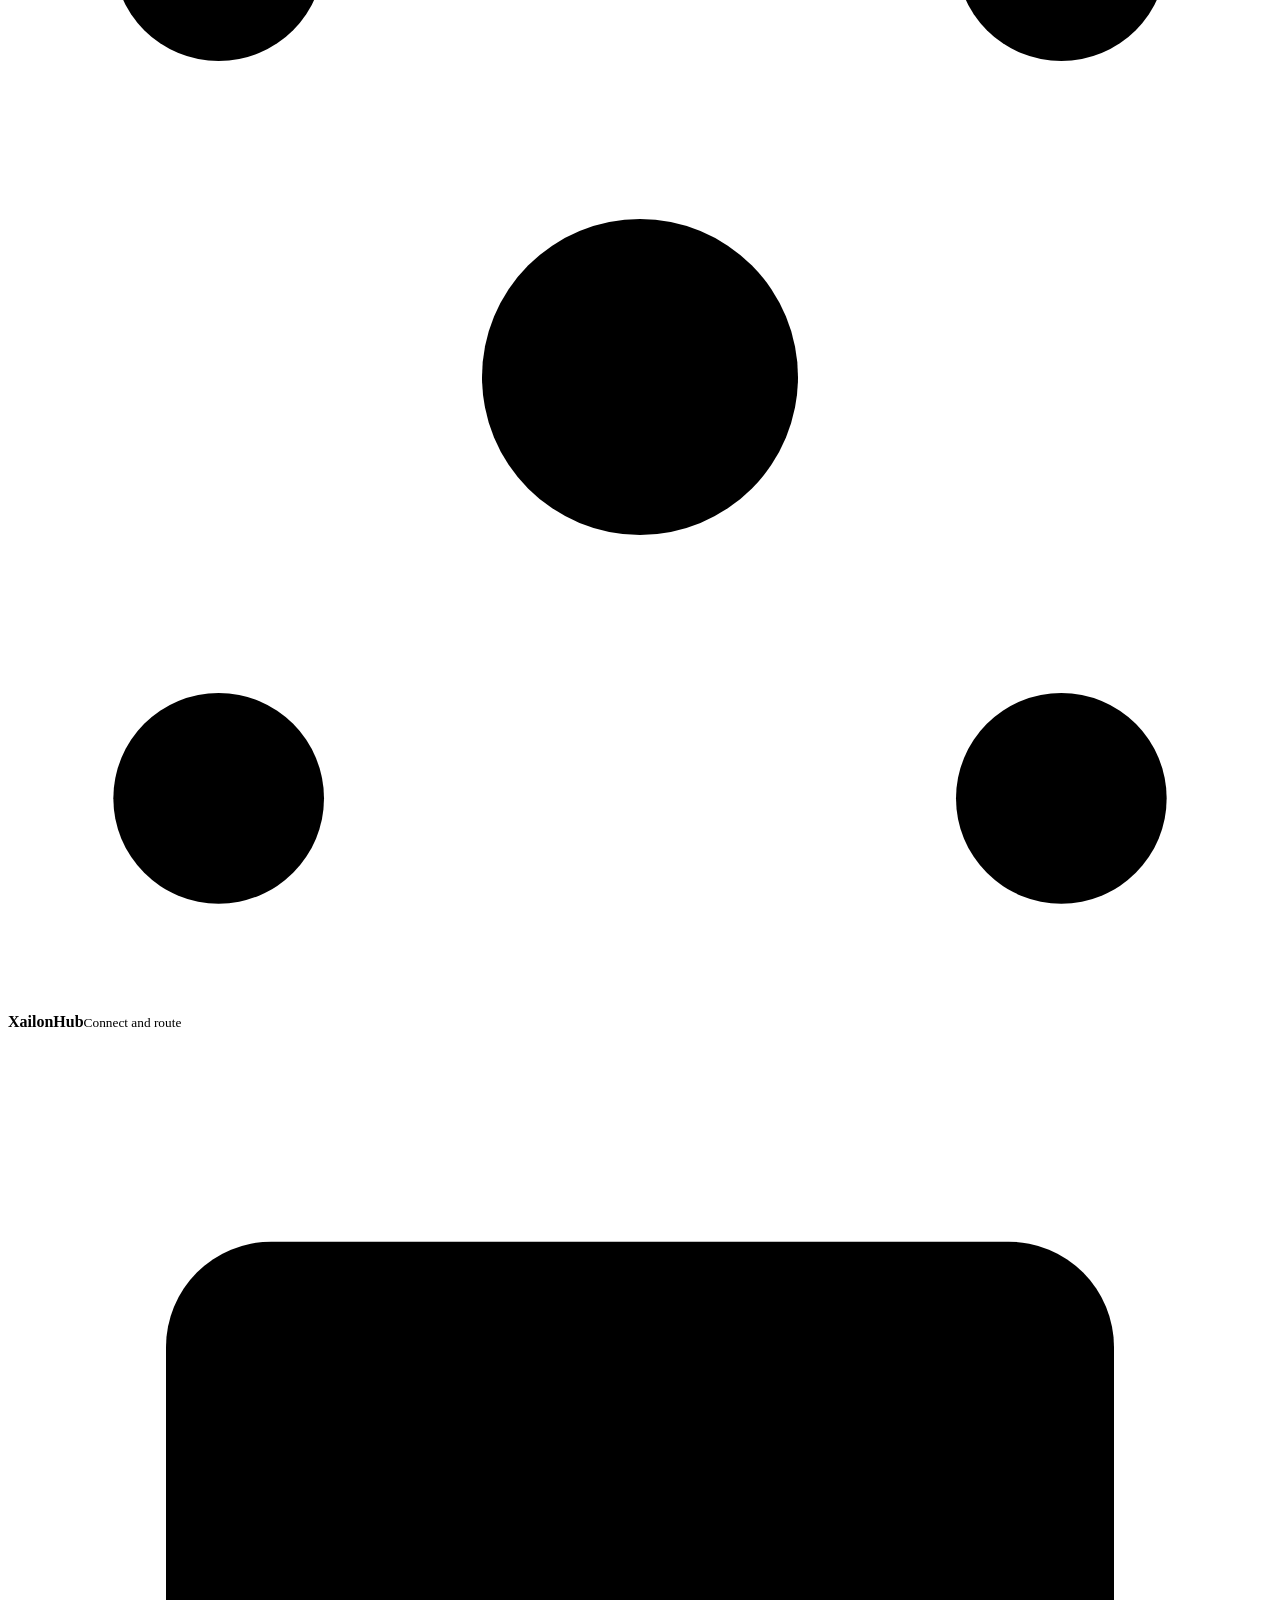
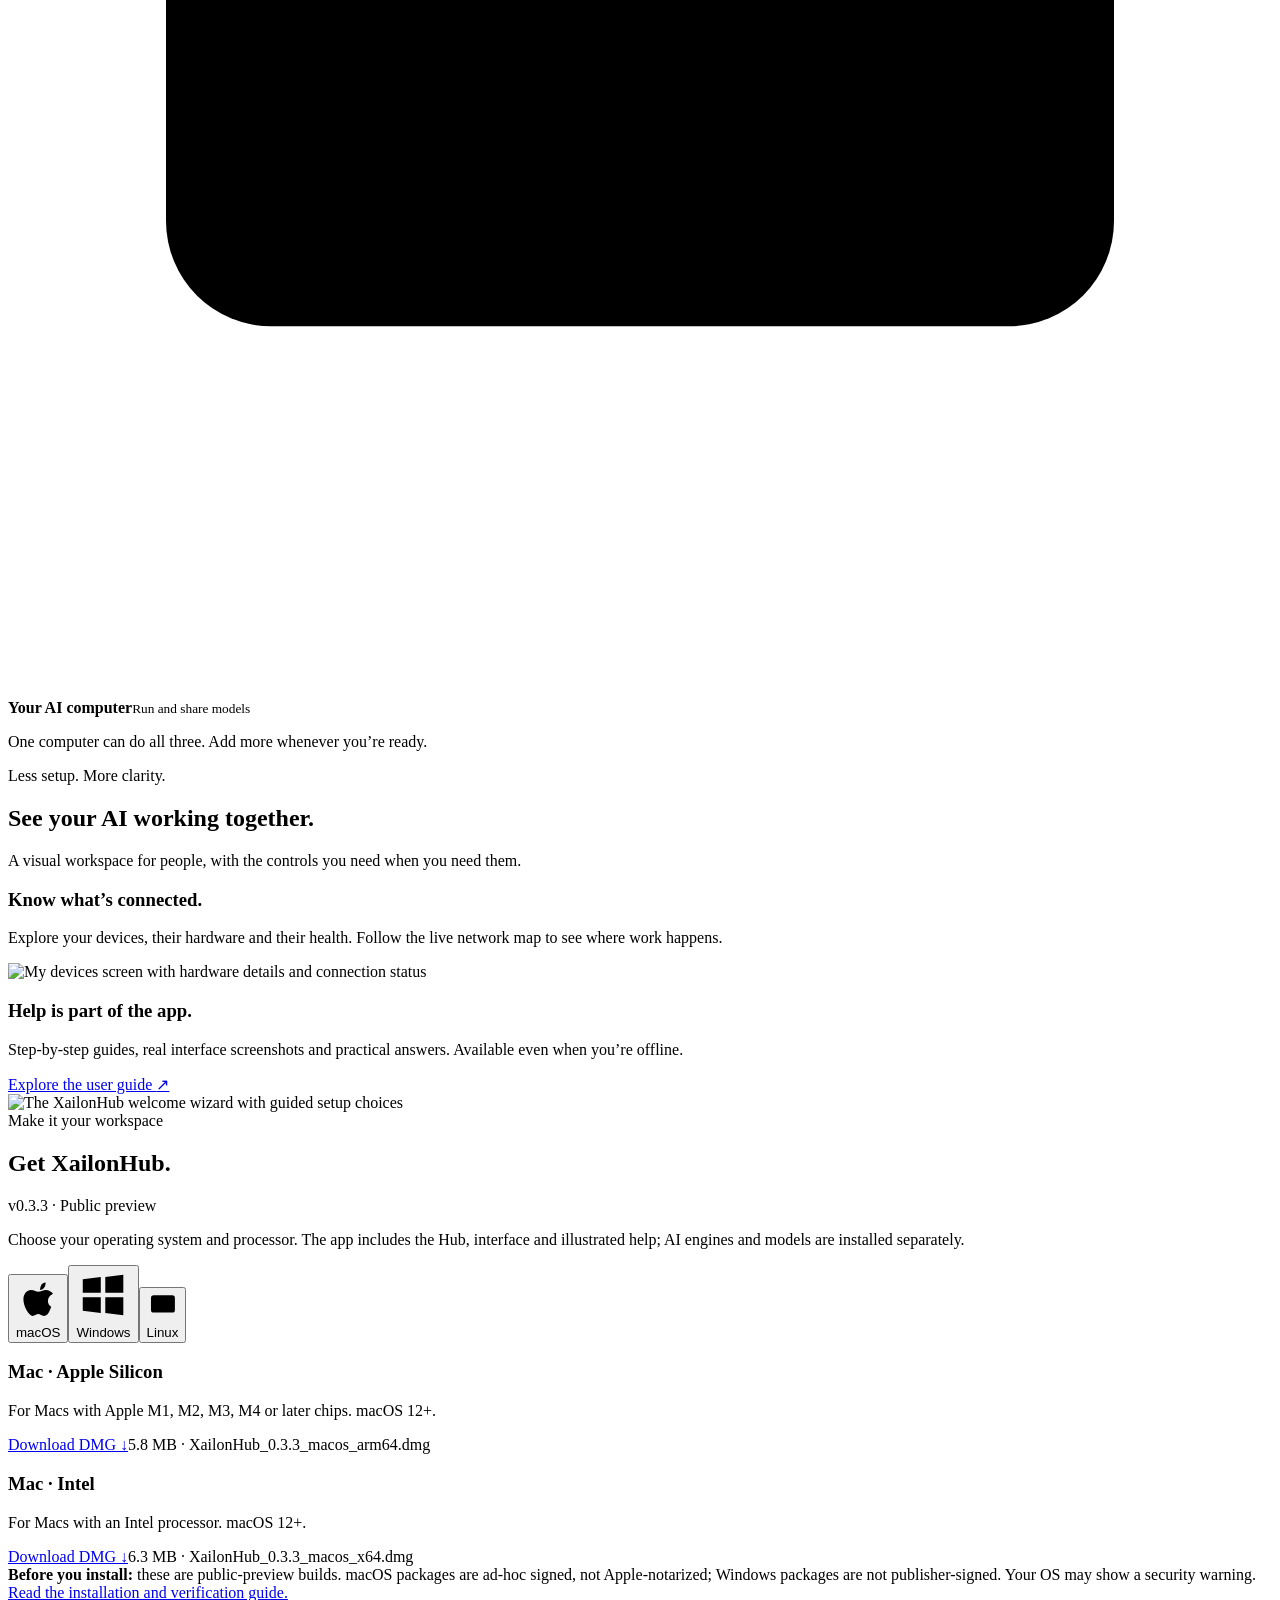
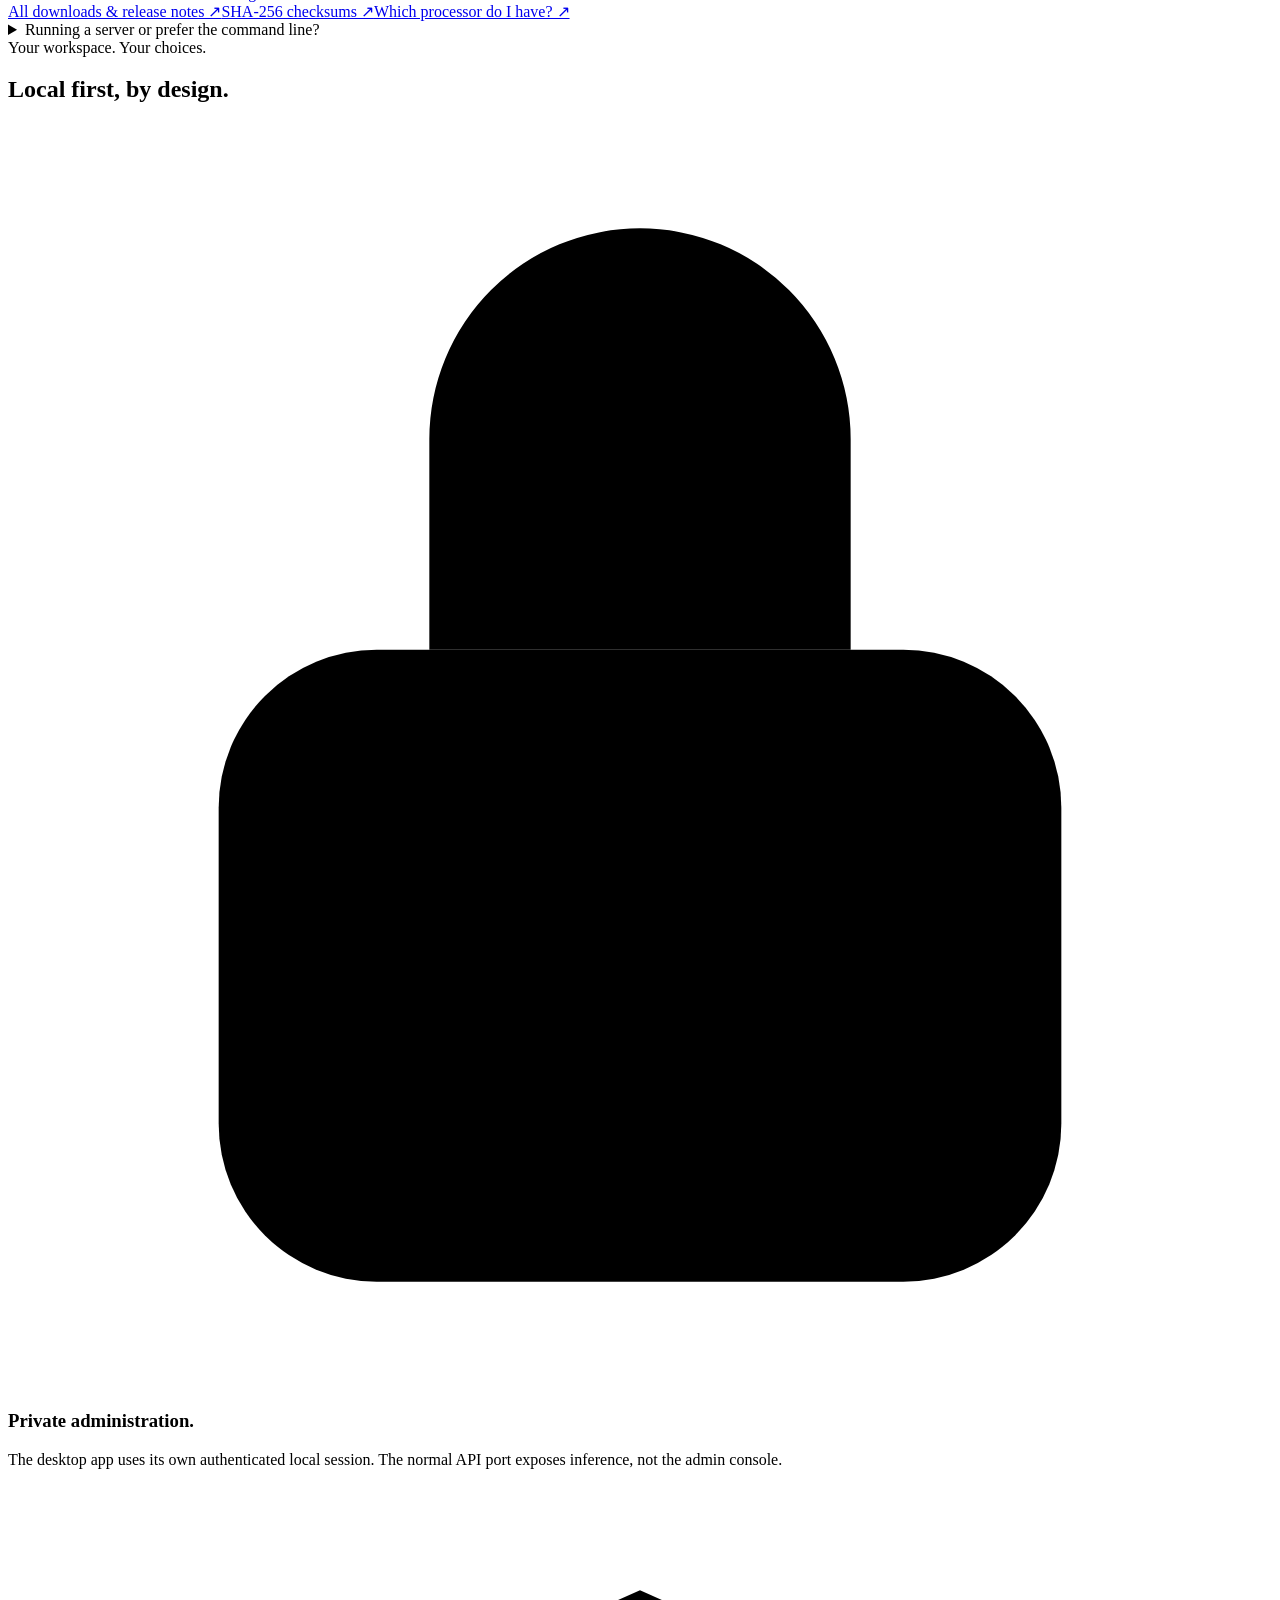
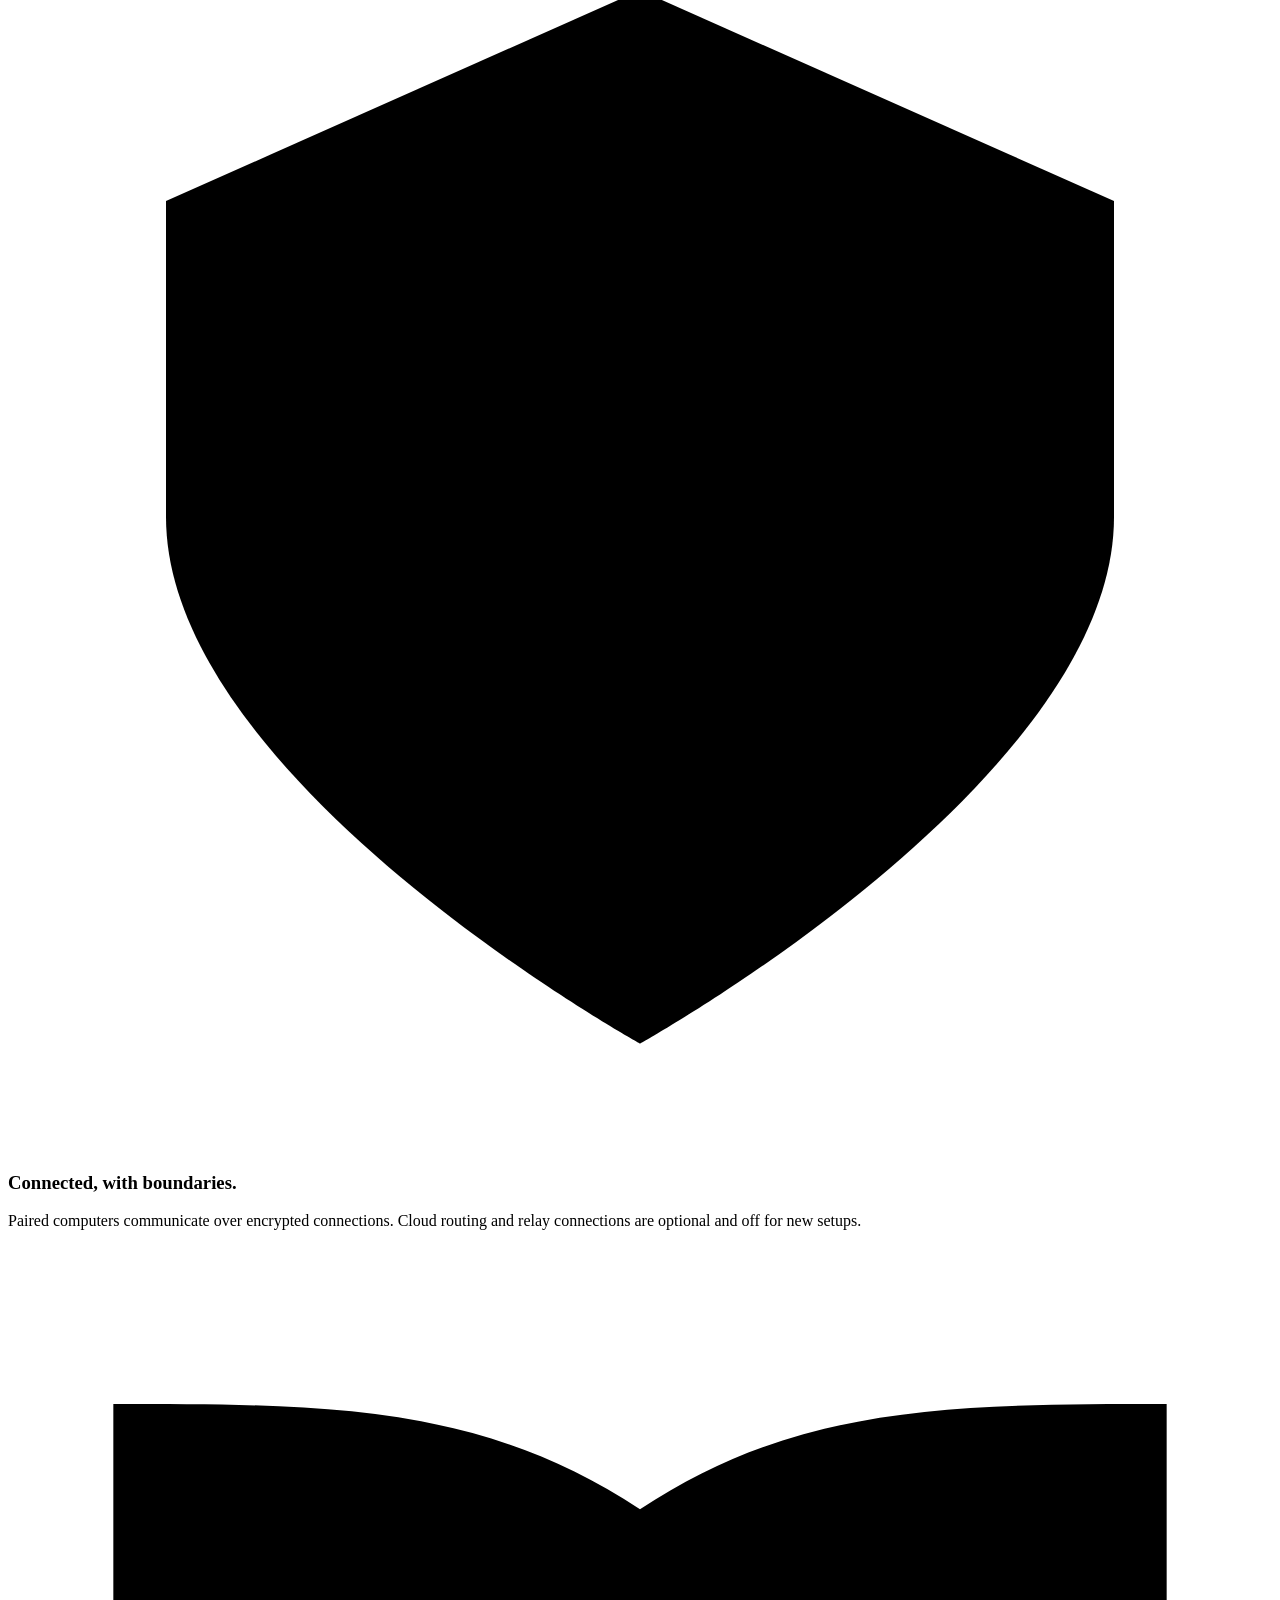
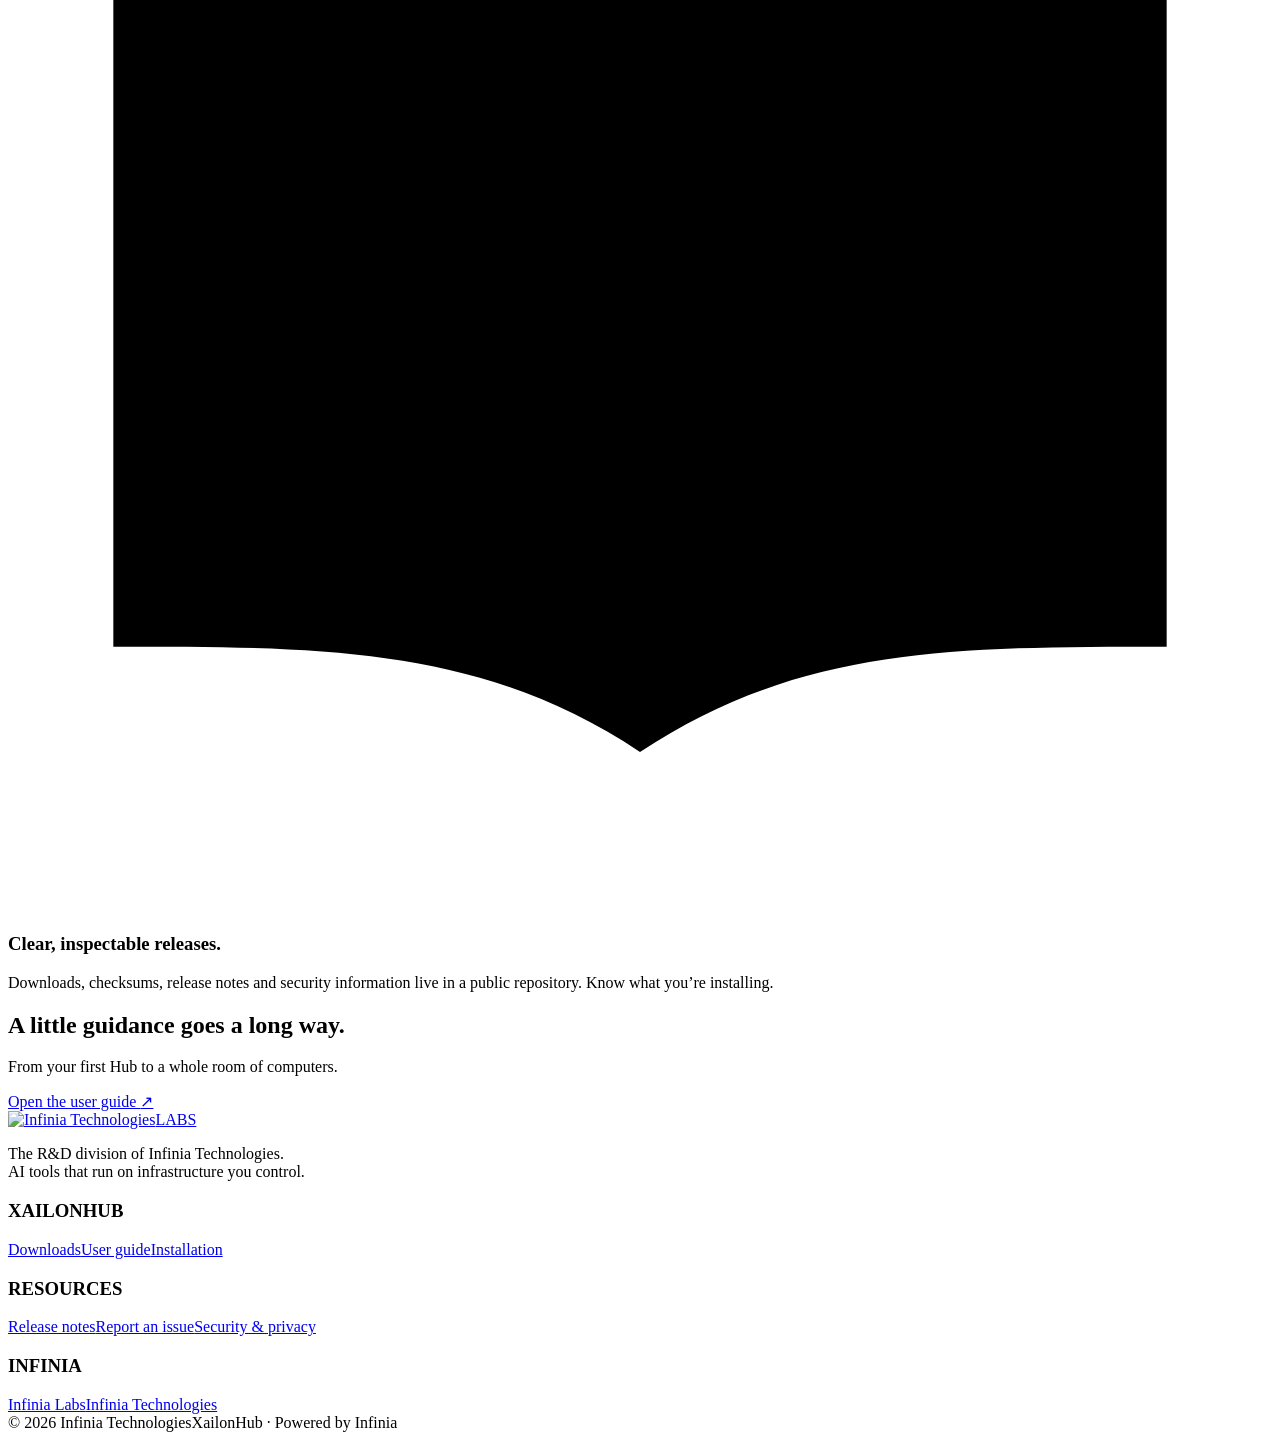
==== commit f67130f4: "Publish verified platform downloads and refine Labs design" ====
--- a/site/index.html
+++ b/site/index.html
@@ -1,5 +1,5 @@
 <!doctype html><html lang="en"><head><meta charset="utf-8"><meta name="viewport" content="width=device-width,initial-scale=1"><title>Your computers. Your AI. Better together. · XailonHub by Infinia Labs</title><meta name="description" content="Connect your Mac, Windows and Linux computers in one lightweight AI workspace. Download XailonHub and follow the illustrated setup guide."><link rel="canonical" href="https://xailonhub.infinialabs.ai/"><meta property="og:title" content="Your computers. Your AI. Better together. · XailonHub"><meta property="og:description" content="Connect your Mac, Windows and Linux computers in one lightweight AI workspace. Download XailonHub and follow the illustrated setup guide."><meta property="og:image" content="https://xailonhub.infinialabs.ai/assets/help/home.jpg"><meta property="og:type" content="website"><meta name="theme-color" content="#f7f6f3"><link rel="icon" href="/assets/hub.svg" type="image/svg+xml"><link rel="preload" href="/assets/space-grotesk.woff2" as="font" type="font/woff2" crossorigin><link rel="stylesheet" href="/assets/site.css"><script src="/assets/site.js" defer></script></head><body><a class="skip" href="#main">Skip to content</a><header class="nav"><div class="wrap"><a class="brand" href="https://infinialabs.ai" aria-label="Infinia Labs home"><img src="/assets/logo-labs.svg" alt="Infinia Technologies" width="139" height="24"><span class="labs">LABS</span></a><nav class="links" aria-label="Main navigation"><a href="/">XailonHub</a><a href="/#how-it-works">How it works</a><a href="/help/">Help & guides</a><a class="btn blue small nav-download" href="/#download">Get the app <span aria-hidden="true">↗</span></a></nav></div></header><main id="main"><section class="hero"><div class="wrap"><div class="hero-grid"><div class="hero-copy"><span class="eyebrow">XailonHub · Your own AI network</span><h1>Your computers.<br>Your AI.<br><em>Better together.</em></h1><p>Bring your Mac, PC and local AI apps into one simple workspace. Share models, see what’s connected, and get things done—on your own devices.</p><div class="actions"><a class="btn blue" href="#download">Get XailonHub <span class="arrow" aria-hidden="true">↓</span></a><a class="btn outline" href="/help/">Take a quick tour <span aria-hidden="true">↗</span></a></div><p class="subline">A lightweight desktop app. No browser required.</p></div><div class="hero-scene"><div class="float-note"><span class="pulse" aria-hidden="true"></span>One workspace. Every connected device.</div><div class="window"><div class="bar"><i></i><i></i><i></i><span>XailonHub — Home</span></div><img src="/assets/help/home.jpg" alt="XailonHub dashboard showing an interactive map of connected computers and AI models" width="1320" height="880" fetchpriority="high"></div><div class="device-chip"><svg class="icon" viewBox="0 0 24 24" aria-hidden="true"><circle cx="12" cy="12" r="3"/><circle cx="4" cy="4" r="2"/><circle cx="20" cy="4" r="2"/><circle cx="4" cy="20" r="2"/><circle cx="20" cy="20" r="2"/><path d="m6 6 4 4m4 4 4 4M6 18l4-4m4-4 4-4"/></svg><div>Work across your devices<small>Mac · Windows · Linux</small></div></div><span class="scene-label">Illustrative workspace</span></div></div><div class="support"><span>Built for the computers you already use</span><div class="support-list"><span><svg class="icon" viewBox="0 0 24 24" aria-hidden="true"><path d="M16 3c-2 0-3 2-3 4 2 0 3-2 3-4Z"/><path d="M19 16c-1 3-2 5-4 5-1 0-2-1-3-1s-2 1-3 1c-2 0-5-5-5-9 0-3 2-5 4-5 2 0 3 1 4 1s3-1 4-1c2 0 3 1 4 2-4 2-3 6-1 7Z"/></svg> macOS</span><span><svg class="icon" viewBox="0 0 24 24" aria-hidden="true"><path d="m3 5 8-1v7H3Zm10-1 8-1v8h-8ZM3 13h8v7l-8-1Zm10 0h8v8l-8-1Z"/></svg> Windows</span><span><svg class="icon" viewBox="0 0 24 24" aria-hidden="true"><rect x="3" y="4" width="18" height="13" rx="2"/><path d="M8 21h8m-4-4v4m-5-9 2 2-2 2m5 0h3"/></svg> Linux</span></div><span>Local first. Cloud optional.</span></div></div></section>
 <section class="section how" id="how-it-works"><div class="wrap"><div class="intro-row"><div><span class="eyebrow">A few minutes to connected</span><h2>A shared workspace.<br>A surprisingly simple setup.</h2></div><p>You don’t need to know which port goes where. Start with one computer, then bring the others along.</p></div><div class="how-grid"><article><span class="step-no">01 / MAKE YOURSELF AT HOME</span><h3>Open your Hub.</h3><p>Install the app and follow the welcome guide. Give your computer a name and choose a personal or shared workspace.</p><a class="text-link" href="/help/first-start/">Set up your first Hub <span>↗</span></a></article><article><span class="step-no">02 / BRING YOUR DEVICES</span><h3>Connect with a code.</h3><p>Open XailonHub on another computer. A short pairing code brings it into the same workspace—no account required for local use.</p><a class="text-link" href="/help/connect-device/">Connect a computer <span>↗</span></a></article><article><span class="step-no">03 / PUT YOUR AI TO WORK</span><h3>Pick a model. Start talking.</h3><p>Connect an AI engine you already run. Use its models from any paired computer, with a clear view of where each request goes.</p><a class="text-link" href="/help/add-engine/">Connect an AI engine <span>↗</span></a></article></div><div class="flow"><svg class="flow-lines" viewBox="0 0 700 200" preserveAspectRatio="none" aria-hidden="true"><path d="M0 65H700"/><path d="M700 80H0"/></svg><div class="flow-node"><div class="orb"><svg class="icon" viewBox="0 0 24 24" aria-hidden="true"><rect x="4" y="3" width="16" height="13" rx="2"/><path d="m4 16-3 4h22l-3-4M9 20h6"/></svg></div><strong>Your everyday computer</strong><small>Ask, create and work</small></div><div class="flow-node"><div class="orb center"><svg class="icon" viewBox="0 0 24 24" aria-hidden="true"><circle cx="12" cy="12" r="3"/><circle cx="4" cy="4" r="2"/><circle cx="20" cy="4" r="2"/><circle cx="4" cy="20" r="2"/><circle cx="20" cy="20" r="2"/><path d="m6 6 4 4m4 4 4 4M6 18l4-4m4-4 4-4"/></svg></div><strong>XailonHub</strong><small>Connect and route</small></div><div class="flow-node"><div class="orb"><svg class="icon" viewBox="0 0 24 24" aria-hidden="true"><rect x="3" y="4" width="18" height="13" rx="2"/><path d="M8 21h8m-4-4v4m-5-9 2 2-2 2m5 0h3"/></svg></div><strong>Your AI computer</strong><small>Run and share models</small></div></div><p class="flow-caption">One computer can do all three. Add more whenever you’re ready.</p></div></section>
 <section class="section"><div class="wrap"><div class="intro-row"><div><span class="eyebrow">Less setup. More clarity.</span><h2>See your AI working together.</h2></div><p>A visual workspace for people, with the controls you need when you need them.</p></div><div class="feature-grid"><article class="feature"><div class="feature-copy"><h3>Know what’s connected.</h3><p>Explore your devices, their hardware and their health. Follow the live network map to see where work happens.</p></div><img src="/assets/help/devices.jpg" alt="My devices screen with hardware details and connection status" width="1320" height="880" loading="lazy"></article><article class="feature soft"><div class="feature-copy"><h3>Help is part of the app.</h3><p>Step-by-step guides, real interface screenshots and practical answers. Available even when you’re offline.</p><a class="text-link" href="/help/">Explore the user guide <span>↗</span></a></div><img src="/assets/help/setup.jpg" alt="The XailonHub welcome wizard with guided setup choices" width="1320" height="880" loading="lazy"></article></div></div></section>
-<section class="section download" id="download"><div class="wrap"><span class="eyebrow">Make it your workspace</span><div class="download-head"><h2>Get XailonHub.</h2><span class="version">v0.3.3 · Public preview</span></div><p class="status-text">Choose your operating system and processor. The app includes the Hub, interface and illustrated help; AI engines and models are installed separately.</p><div class="platform-tabs" role="tablist" aria-label="Operating system"><button id="tab-macos" role="tab" aria-selected="true" aria-controls="panel-macos" data-platform="macos"><svg class="icon" viewBox="0 0 24 24" aria-hidden="true"><path d="M16 3c-2 0-3 2-3 4 2 0 3-2 3-4Z"/><path d="M19 16c-1 3-2 5-4 5-1 0-2-1-3-1s-2 1-3 1c-2 0-5-5-5-9 0-3 2-5 4-5 2 0 3 1 4 1s3-1 4-1c2 0 3 1 4 2-4 2-3 6-1 7Z"/></svg>macOS</button><button id="tab-windows" role="tab" aria-selected="false" aria-controls="panel-windows" data-platform="windows" tabindex="-1"><svg class="icon" viewBox="0 0 24 24" aria-hidden="true"><path d="m3 5 8-1v7H3Zm10-1 8-1v8h-8ZM3 13h8v7l-8-1Zm10 0h8v8l-8-1Z"/></svg>Windows</button><button id="tab-linux" role="tab" aria-selected="false" aria-controls="panel-linux" data-platform="linux" tabindex="-1"><svg class="icon" viewBox="0 0 24 24" aria-hidden="true"><rect x="3" y="4" width="18" height="13" rx="2"/><path d="M8 21h8m-4-4v4m-5-9 2 2-2 2m5 0h3"/></svg>Linux</button></div><section id="panel-macos" role="tabpanel" aria-labelledby="tab-macos" ><div class="downloads-grid"><article class="download-card"><h3>Mac · Apple Silicon</h3><p>For Macs with Apple M1, M2, M3, M4 or later chips. macOS 12+.</p><span class="pending">Build in progress</span><span class="download-meta">The download will appear after packaging and verification.</span></article><article class="download-card"><h3>Mac · Intel</h3><p>For Macs with an Intel processor. macOS 12+.</p><span class="pending">Build in progress</span><span class="download-meta">The download will appear after packaging and verification.</span></article></div></section><section id="panel-windows" role="tabpanel" aria-labelledby="tab-windows" hidden><div class="downloads-grid"><article class="download-card"><h3>Windows · ARM64</h3><p>For Snapdragon and other ARM64 PCs. Windows 11.</p><span class="pending">Build in progress</span><span class="download-meta">The download will appear after packaging and verification.</span></article><article class="download-card"><h3>Windows · Intel &amp; AMD</h3><p>For 64-bit Intel and AMD PCs. Windows 10 or 11.</p><span class="pending">Build in progress</span><span class="download-meta">The download will appear after packaging and verification.</span></article></div></section><section id="panel-linux" role="tabpanel" aria-labelledby="tab-linux" hidden><div class="downloads-grid"><article class="download-card"><h3>Linux · ARM64</h3><p>For aarch64 computers. Ubuntu 24.04+ or compatible.</p><span class="pending">Build in progress</span><span class="download-meta">The download will appear after packaging and verification.</span></article><article class="download-card"><h3>Linux · Intel &amp; AMD</h3><p>For amd64 computers. Ubuntu 24.04+ or compatible.</p><span class="pending">Build in progress</span><span class="download-meta">The download will appear after packaging and verification.</span></article></div></section><div class="notice"><strong>Before you install:</strong> these are public-preview builds. macOS packages are ad-hoc signed, not Apple-notarized; Windows packages are not publisher-signed. Your OS may show a security warning. <a href="/help/install/">Read the installation and verification guide.</a></div><div class="download-foot"><a href="https://github.com/infinialabs-ai/xailon-hub-releases/releases/tag/v0.3.3">All downloads & release notes ↗</a><a href="https://github.com/infinialabs-ai/xailon-hub-releases/releases/download/v0.3.3/checksums.txt">SHA-256 checksums ↗</a><a href="/help/install/">Which processor do I have? ↗</a></div><details class="cli-box"><summary>Running a server or prefer the command line?</summary><p>The CLI edition runs the same Hub with a browser dashboard. This command installs the CLI, not the desktop app.</p><div class="code-row"><code id="install-command">curl -fsSL https://xailonhub.infinialabs.ai/install.sh | sh</code><button type="button" data-copy="install-command" aria-label="Copy CLI installation command">Copy</button></div><p>On Windows, use the PowerShell installer in the <a class="text-link" href="/help/install/#cli">installation guide ↗</a>. Inspect scripts before running them.</p></details></div></section>
+<section class="section download" id="download"><div class="wrap"><span class="eyebrow">Make it your workspace</span><div class="download-head"><h2>Get XailonHub.</h2><span class="version">v0.3.3 · Public preview</span></div><p class="status-text">Choose your operating system and processor. The app includes the Hub, interface and illustrated help; AI engines and models are installed separately.</p><div class="platform-tabs" role="tablist" aria-label="Operating system"><button id="tab-macos" role="tab" aria-selected="true" aria-controls="panel-macos" data-platform="macos"><svg class="icon" viewBox="0 0 24 24" aria-hidden="true"><path d="M16 3c-2 0-3 2-3 4 2 0 3-2 3-4Z"/><path d="M19 16c-1 3-2 5-4 5-1 0-2-1-3-1s-2 1-3 1c-2 0-5-5-5-9 0-3 2-5 4-5 2 0 3 1 4 1s3-1 4-1c2 0 3 1 4 2-4 2-3 6-1 7Z"/></svg>macOS</button><button id="tab-windows" role="tab" aria-selected="false" aria-controls="panel-windows" data-platform="windows" tabindex="-1"><svg class="icon" viewBox="0 0 24 24" aria-hidden="true"><path d="m3 5 8-1v7H3Zm10-1 8-1v8h-8ZM3 13h8v7l-8-1Zm10 0h8v8l-8-1Z"/></svg>Windows</button><button id="tab-linux" role="tab" aria-selected="false" aria-controls="panel-linux" data-platform="linux" tabindex="-1"><svg class="icon" viewBox="0 0 24 24" aria-hidden="true"><rect x="3" y="4" width="18" height="13" rx="2"/><path d="M8 21h8m-4-4v4m-5-9 2 2-2 2m5 0h3"/></svg>Linux</button></div><section id="panel-macos" role="tabpanel" aria-labelledby="tab-macos" ><div class="downloads-grid"><article class="download-card"><h3>Mac · Apple Silicon</h3><p>For Macs with Apple M1, M2, M3, M4 or later chips. macOS 12+.</p><a class="btn blue" href="https://github.com/infinialabs-ai/xailon-hub-releases/releases/download/v0.3.3/XailonHub_0.3.3_macos_arm64.dmg">Download DMG <span class="arrow" aria-hidden="true">↓</span></a><span class="download-meta">5.8 MB · XailonHub_0.3.3_macos_arm64.dmg</span></article><article class="download-card"><h3>Mac · Intel</h3><p>For Macs with an Intel processor. macOS 12+.</p><a class="btn blue" href="https://github.com/infinialabs-ai/xailon-hub-releases/releases/download/v0.3.3/XailonHub_0.3.3_macos_x64.dmg">Download DMG <span class="arrow" aria-hidden="true">↓</span></a><span class="download-meta">6.3 MB · XailonHub_0.3.3_macos_x64.dmg</span></article></div></section><section id="panel-windows" role="tabpanel" aria-labelledby="tab-windows" hidden><div class="downloads-grid"><article class="download-card"><h3>Windows · ARM64</h3><p>For Snapdragon and other ARM64 PCs. Windows 11.</p><a class="btn blue" href="https://github.com/infinialabs-ai/xailon-hub-releases/releases/download/v0.3.3/XailonHub_0.3.3_windows_arm64_setup.exe">Download EXE <span class="arrow" aria-hidden="true">↓</span></a><span class="download-meta">214.3 MB · XailonHub_0.3.3_windows_arm64_setup.exe</span></article><article class="download-card"><h3>Windows · Intel &amp; AMD</h3><p>For 64-bit Intel and AMD PCs. Windows 10 or 11.</p><a class="btn blue" href="https://github.com/infinialabs-ai/xailon-hub-releases/releases/download/v0.3.3/XailonHub_0.3.3_windows_x64_setup.exe">Download EXE <span class="arrow" aria-hidden="true">↓</span></a><span class="download-meta">211.7 MB · XailonHub_0.3.3_windows_x64_setup.exe</span></article></div></section><section id="panel-linux" role="tabpanel" aria-labelledby="tab-linux" hidden><div class="downloads-grid"><article class="download-card"><h3>Linux · ARM64</h3><p>For aarch64 computers. Ubuntu 24.04+ or compatible.</p><a class="btn blue" href="https://github.com/infinialabs-ai/xailon-hub-releases/releases/download/v0.3.3/XailonHub_0.3.3_linux_arm64.deb">Download DEB <span class="arrow" aria-hidden="true">↓</span></a><span class="download-meta">6.1 MB · XailonHub_0.3.3_linux_arm64.deb</span></article><article class="download-card"><h3>Linux · Intel &amp; AMD</h3><p>For amd64 computers. Ubuntu 24.04+ or compatible.</p><a class="btn blue" href="https://github.com/infinialabs-ai/xailon-hub-releases/releases/download/v0.3.3/XailonHub_0.3.3_linux_x64.deb">Download DEB <span class="arrow" aria-hidden="true">↓</span></a><span class="download-meta">6.5 MB · XailonHub_0.3.3_linux_x64.deb</span></article></div></section><div class="notice"><strong>Before you install:</strong> these are public-preview builds. macOS packages are ad-hoc signed, not Apple-notarized; Windows packages are not publisher-signed. Your OS may show a security warning. <a href="/help/install/">Read the installation and verification guide.</a></div><div class="download-foot"><a href="https://github.com/infinialabs-ai/xailon-hub-releases/releases/tag/v0.3.3">All downloads & release notes ↗</a><a href="https://github.com/infinialabs-ai/xailon-hub-releases/releases/download/v0.3.3/checksums.txt">SHA-256 checksums ↗</a><a href="/help/install/">Which processor do I have? ↗</a></div><details class="cli-box"><summary>Running a server or prefer the command line?</summary><p>The CLI edition runs the same Hub with a browser dashboard. This command installs the CLI, not the desktop app.</p><div class="code-row"><code id="install-command">curl -fsSL https://xailonhub.infinialabs.ai/install.sh | sh</code><button type="button" data-copy="install-command" aria-label="Copy CLI installation command">Copy</button></div><p>On Windows, use the PowerShell installer in the <a class="text-link" href="/help/install/#cli">installation guide ↗</a>. Inspect scripts before running them.</p></details></div></section>
 <section class="section"><div class="wrap"><div class="intro-row"><div><span class="eyebrow">Your workspace. Your choices.</span><h2>Local first, by design.</h2></div></div><div class="trust-grid"><article><svg class="icon" viewBox="0 0 24 24" aria-hidden="true"><rect x="4" y="10" width="16" height="12" rx="3"/><path d="M8 10V6a4 4 0 0 1 8 0v4m-4 5v3"/></svg><h3>Private administration.</h3><p>The desktop app uses its own authenticated local session. The normal API port exposes inference, not the admin console.</p></article><article><svg class="icon" viewBox="0 0 24 24" aria-hidden="true"><path d="m12 2 9 4v6c0 5-9 10-9 10S3 17 3 12V6Z"/><path d="m8 12 3 3 5-6"/></svg><h3>Connected, with boundaries.</h3><p>Paired computers communicate over encrypted connections. Cloud routing and relay connections are optional and off for new setups.</p></article><article><svg class="icon" viewBox="0 0 24 24" aria-hidden="true"><path d="M12 5c-3-2-6-2-10-2v16c4 0 7 0 10 2 3-2 6-2 10-2V3c-4 0-7 0-10 2Zm0 0v16"/></svg><h3>Clear, inspectable releases.</h3><p>Downloads, checksums, release notes and security information live in a public repository. Know what you’re installing.</p></article></div><div class="help-banner"><div><h2>A little guidance goes a long way.</h2><p>From your first Hub to a whole room of computers.</p></div><a class="btn" href="/help/">Open the user guide <span>↗</span></a></div></div></section></main><footer class="footer"><div class="wrap"><div class="footer-top"><div><a class="brand" href="https://infinialabs.ai"><img class="brand-img" src="/assets/logo-labs-light.svg" alt="Infinia Technologies" width="158" height="27"><span class="labs">LABS</span></a><p>The R&amp;D division of Infinia Technologies.<br>AI tools that run on infrastructure you control.</p></div><div class="footer-links"><div><h3>XAILONHUB</h3><a href="/#download">Downloads</a><a href="/help/">User guide</a><a href="/help/install/">Installation</a></div><div><h3>RESOURCES</h3><a href="https://github.com/infinialabs-ai/xailon-hub-releases/releases">Release notes</a><a href="https://github.com/infinialabs-ai/xailon-hub-releases/issues">Report an issue</a><a href="/security/">Security & privacy</a></div><div><h3>INFINIA</h3><a href="https://infinialabs.ai">Infinia Labs</a><a href="https://infiniatechnologies.com">Infinia Technologies</a></div></div></div><div class="footer-bottom"><span>© 2026 Infinia Technologies</span><span>XailonHub · Powered by Infinia</span></div></div></footer></body></html>
